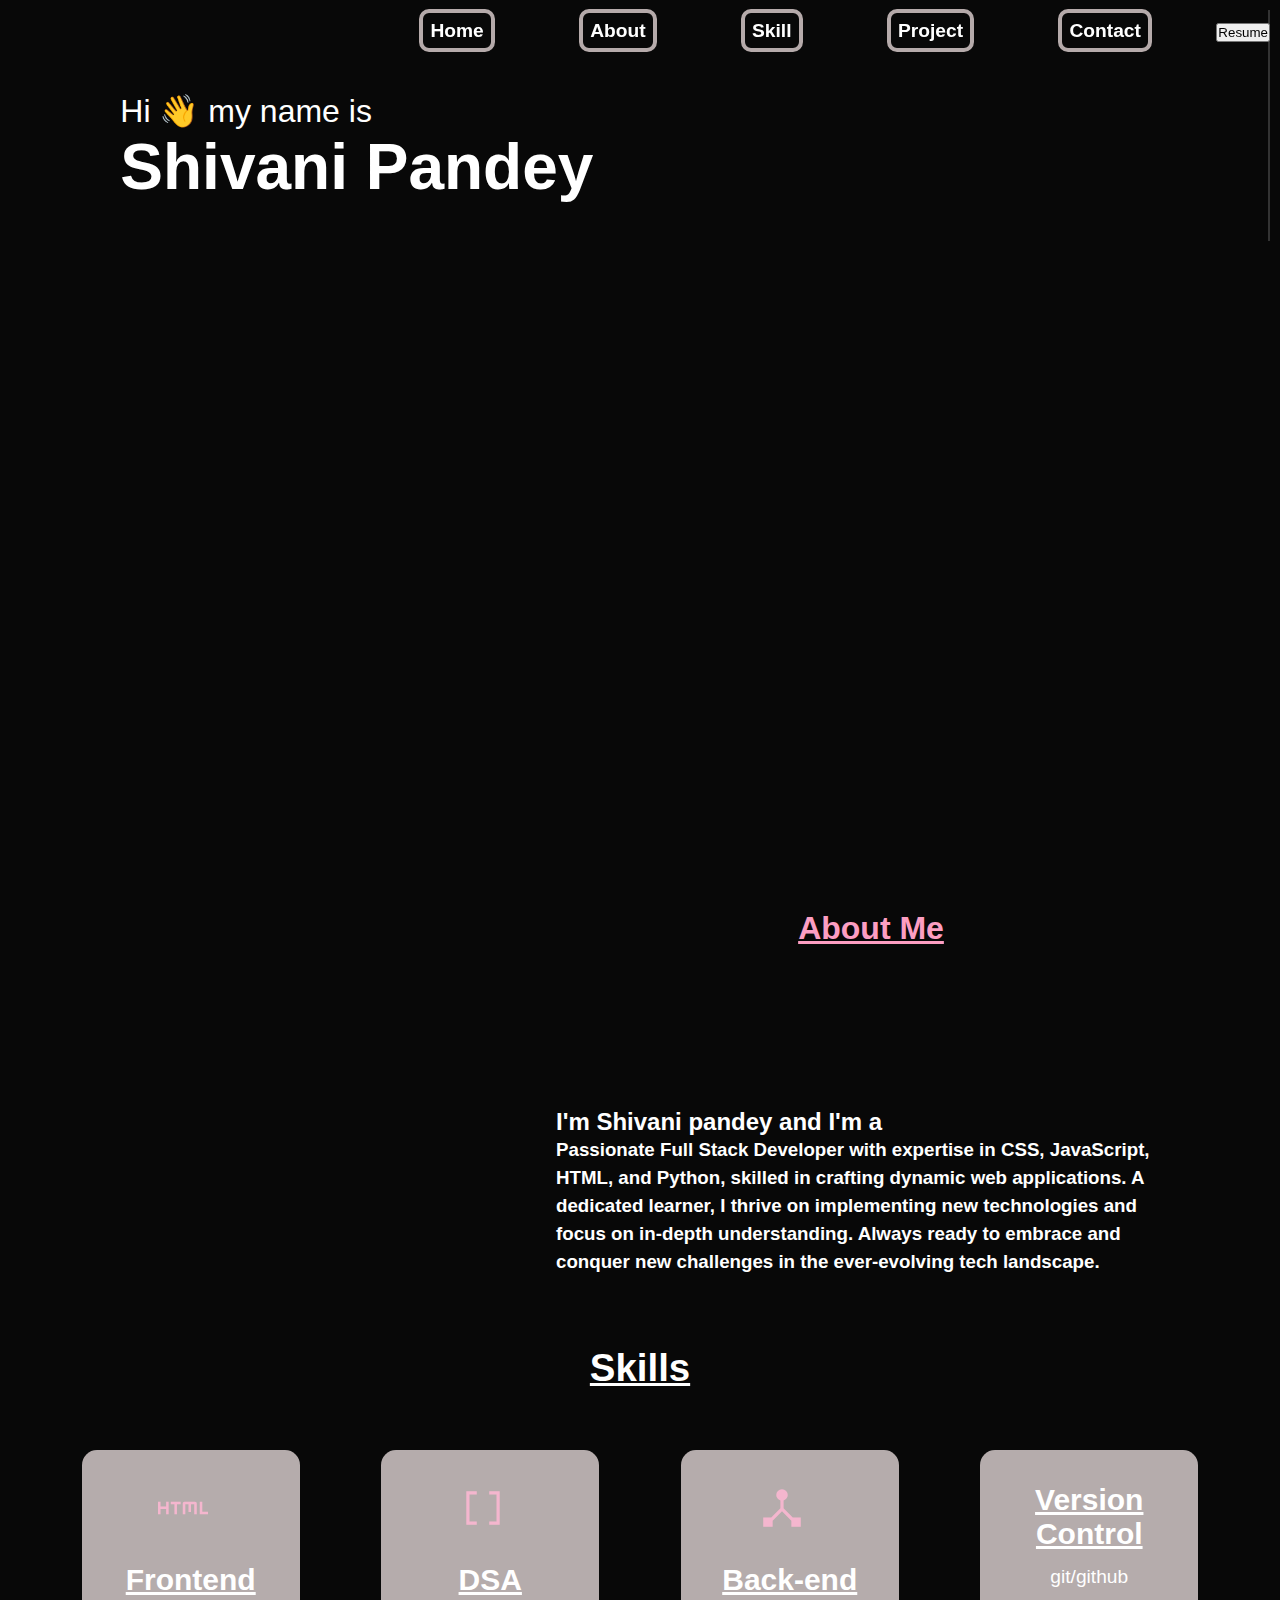
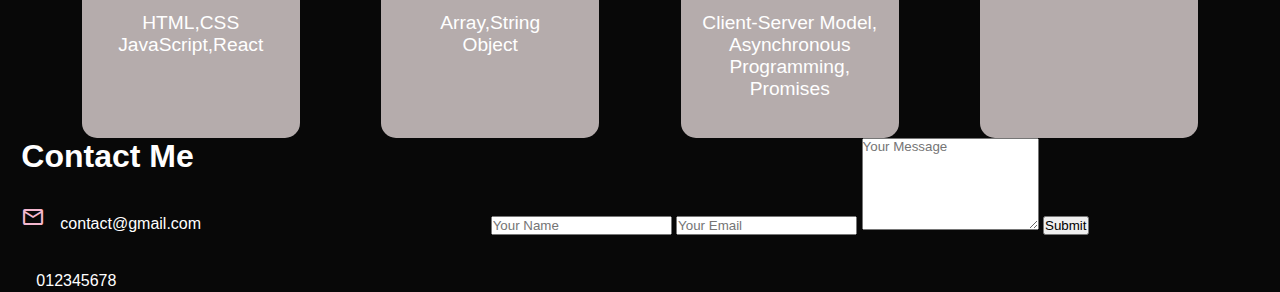
==== index.html @ 631bd86b "Add files via upload" ====
<!DOCTYPE html>
<html lang="en">
<head>
    <meta charset="UTF-8">
    <meta name="viewport" content="width=device-width, initial-scale=1.0">
    <link rel="stylesheet" href="style.css">
    <script src="https://unpkg.com/typed.js@2.1.0/dist/typed.umd.js"></script>
    <script src="https://kit.fontawesome.com/c2403c5c1a.js" crossorigin="anonymous"></script>
    <link rel="stylesheet" href="https://fonts.googleapis.com/css2?family=Material+Symbols+Outlined:opsz,wght,FILL,GRAD@20..48,100..700,0..1,-50..200" />
    <title>protfolio</title>
</head>
<body>
    <div id="header">
        <div class="container">
            <nav>
                <img src="images/logomy.jpeg" alt="" class="logo">
                <ul>
                    <li><a href="">Home</a></li>
                    <li><a href="">About</a></li>
                    <li><a href="">Skill</a></li>
                    <li><a href="">Project</a></li>
                    <li><a href="">Contact</a></li>
                    <li><button>Resume</button></li>
                </ul>
            </nav>
            <div class="typer-container">
                
             
            <div class="header-text">
                <p >Hi 👋 my name is</p>
                <h1 >Shivani Pandey</h1>
                <p id="typer-text" class="typer-text" style="color:#fc9ec2" ></p>
            </div>
            </div>
        </div>
    </div>
    
    <div id="about">
    <div class="container">
        <div class="row">
            <div class="about-col1">
                <img src="images/dp.jpeg" alt="" >
            </div>
            <div class="about-col2">
                <h1>About Me</h1>
                <h2>I'm Shivani pandey and I'm a <span class="text" style="color:#fc9ec2 ;" ;></span></h2>
                <h3><p>Passionate <b>Full Stack Developer </b>with expertise in CSS, JavaScript, HTML, and Python, skilled in crafting dynamic web applications. A dedicated learner, I thrive on implementing new technologies and focus on in-depth understanding. Always ready to embrace and conquer new challenges in the ever-evolving tech landscape. </p></h3>
            </div>
            
        </div>
        
    </div>
</div>
<div id="skills">
    <h1>Skills</h1>
    <div class="row2">
       <div class="skill firstbox">
        <span class="material-symbols-outlined">
            html
            </span>
            <h2>Frontend</h2>
            <p>HTML,CSS<br>
            JavaScript,React</p>
       </div>
       <div class="skill secbox">
        <span class="material-symbols-outlined">
            data_array
            </span>
        <h2>DSA</h2>
        <p>Array,String<br>
           Object</p>
       </div>
       <div class="skill thirdbox">
        <span class="material-symbols-outlined">
            device_hub
            </span>
           <h2>Back-end</h2>
           <p>Client-Server Model,<br>
            Asynchronous <br>Programming,<br>
            Promises</p>
       </div>
       <div class="skill forthbox">
        <i class="fa-brands fa-github"></i>
        <h2>Version Control</h2>
        <p>git/github</p>
       </div>
    </div>
</div>
<div id="contact">
    <div class="cointainer">
        <div class="row">
            <div class="contact-left">
                <h1>Contact Me</h1>
                <p><span class="material-symbols-outlined">
                    mail
                    </span>contact@gmail.com</p>
                <p><i class="fa-solid fa-phone"></i>012345678</p>
                <div class="social-icon">
                    <a href=""><i class="fa-brands fa-github"></i></a>
                    <a href=""><i class="fa-brands fa-linkedin"></i></a>
                   
                   
                    
                </div>
            </div>
            <div class="contact-right">
                <form action="">
                    <input type="text" name="Name" placeholder="Your Name" required>
                    <input type="email" placeholder="Your Email" required>
                    <textarea name="message"  rows="6" placeholder="Your Message"></textarea>
                    <button type="submit">Submit</button>
                </form>
            </div>
        </div>
    </div>
</div>
<script src="sci.js"></script>
    
</body>
</html>
---- style.css ----
*{
    margin: 0;
    padding: 0;
    font-family: "poppins",sans-serif;
    box-sizing: border-box;
}
body{
    background-color: #080808;
    color:white;
   
       
    
}
#header{
    width: 100%;
    height: 100vh;
    background-image: url(images/pink-2569355.jpg);
    background-size: cover;
    background-position: center;
    overflow-x: hidden;
}
.container{
    padding:10px 10px ;
}
nav{
    display: flex;
    align-items: center;
    justify-content: space-between;
    flex-wrap: wrap;
    position: fixed;
    width: 100%;
    
    margin: 0;
  

    
}
.logo{
    width: 30vh;
}
nav ul li{
    display: inline-block;
    list-style: none;
    margin: 10px 20px;

}
nav ul li a {
    color: #ffffff;
    text-decoration: none;
    list-style: none;
    margin: 10px 20px;
    position: relative;
    font-weight: 900;
    font-size: larger;
    border: 4px solid rgb(181, 170, 170);
    border-radius: 10px;
    padding: 7px;
   
}
nav ul li a::after{
    content: '';
    width: 0%;
    height: 3px;
    background: #fc9ec2;
    position: absolute;
    left: 0;
    bottom: -4px;
    transition: 0.6s;
}
nav ul li a:hover::after{
    width: 100%;
}
.header-text{
    margin-left: 4%;
    margin-top: 6.5%;
    font-size: 2.5vw;
}


.header-text h1 span{
    color:#fc9ec2;
}
.about-col1 img{
   width: 100%;
   /* border: 5px solid red; */
   border-radius: 55px;
  
    
}
.row{
    display: flex;
    width: 100%;
    flex-wrap: wrap;
    justify-content: space-evenly;
   
    
}

.about-col2 h1{
   color:#fc9ec2 ;
   text-decoration: underline;
   margin-bottom: 5em;
   text-align: center;
   font-size: xx-large;
}

.about-col2  p{
    line-height: 1.5em;
    
}
.about-col1 {
    flex-basis: 30%;
}
.about-col2 {
    width: 50%;
}
.typer-container {
    overflow: hidden;
    white-space: nowrap;
    font-size: 1.2em;
    border-right: 2px solid #333; /* Simulates the blinking cursor */
  }
  
  .typer-text {
    display: inline-block;
    padding-right: 10px; /* Adjust as needed for spacing */
    animation: typer 2s steps(30, end);
  }
  
  @keyframes typer {
    from, to {
      width: 0;
    }
  }
 .header-text{
    padding: 0px 60px;
 }
 #skills{
    
    text-align: center;
    font-size: larger;
    padding-top: 60px ;
   
   
    
 }
 #skills>h1{
    margin-bottom: 60px;
    text-decoration: underline;
 }

 .row2{
    display: flex;
    flex-wrap: wrap;
    justify-content: space-evenly;
    /* justify-content: center; */
    height: 15em;
    
   
 }
 .skill{
    background-color:rgb(181, 172, 172);
    width: 17vw;
   padding-top: 1.7em;
   border-radius: 15px;
   transition: 0.5s;
   transform: 0.5s;
 }
 .skill span,i{
    margin-bottom: 30px;
    font-size: 50px;
 }
 /* #f4b6ce */
 .skill h2{
    font-size: 30px;
    margin-bottom: 15px;
    text-decoration: underline;
 }
 .skill:hover{
    background-color: #f4b6ce;
    transform: translateY(-17px);
 }
 .contact-left{
    flex-basis: 35%;
 }
 .contact-right{
    flex-basis: 60%;
 }
 .contact-left p{
    margin-top: 30px;
 }
 .contact-left p i,span{
         font-size: 25px;
         margin-right: 15px;
         color: #f4b6ce;
 }
 .social-icons a  {
       text-decoration: none;
       font-size: 30px;
       margin-right: 15px;
       color: rgb(181, 172, 172);
       display: inline-block;
       transition: 0.5s;
 }
 .social-icons a :hover{
    color: #f4b6ce;
    transform: translateX(-5px);
 }
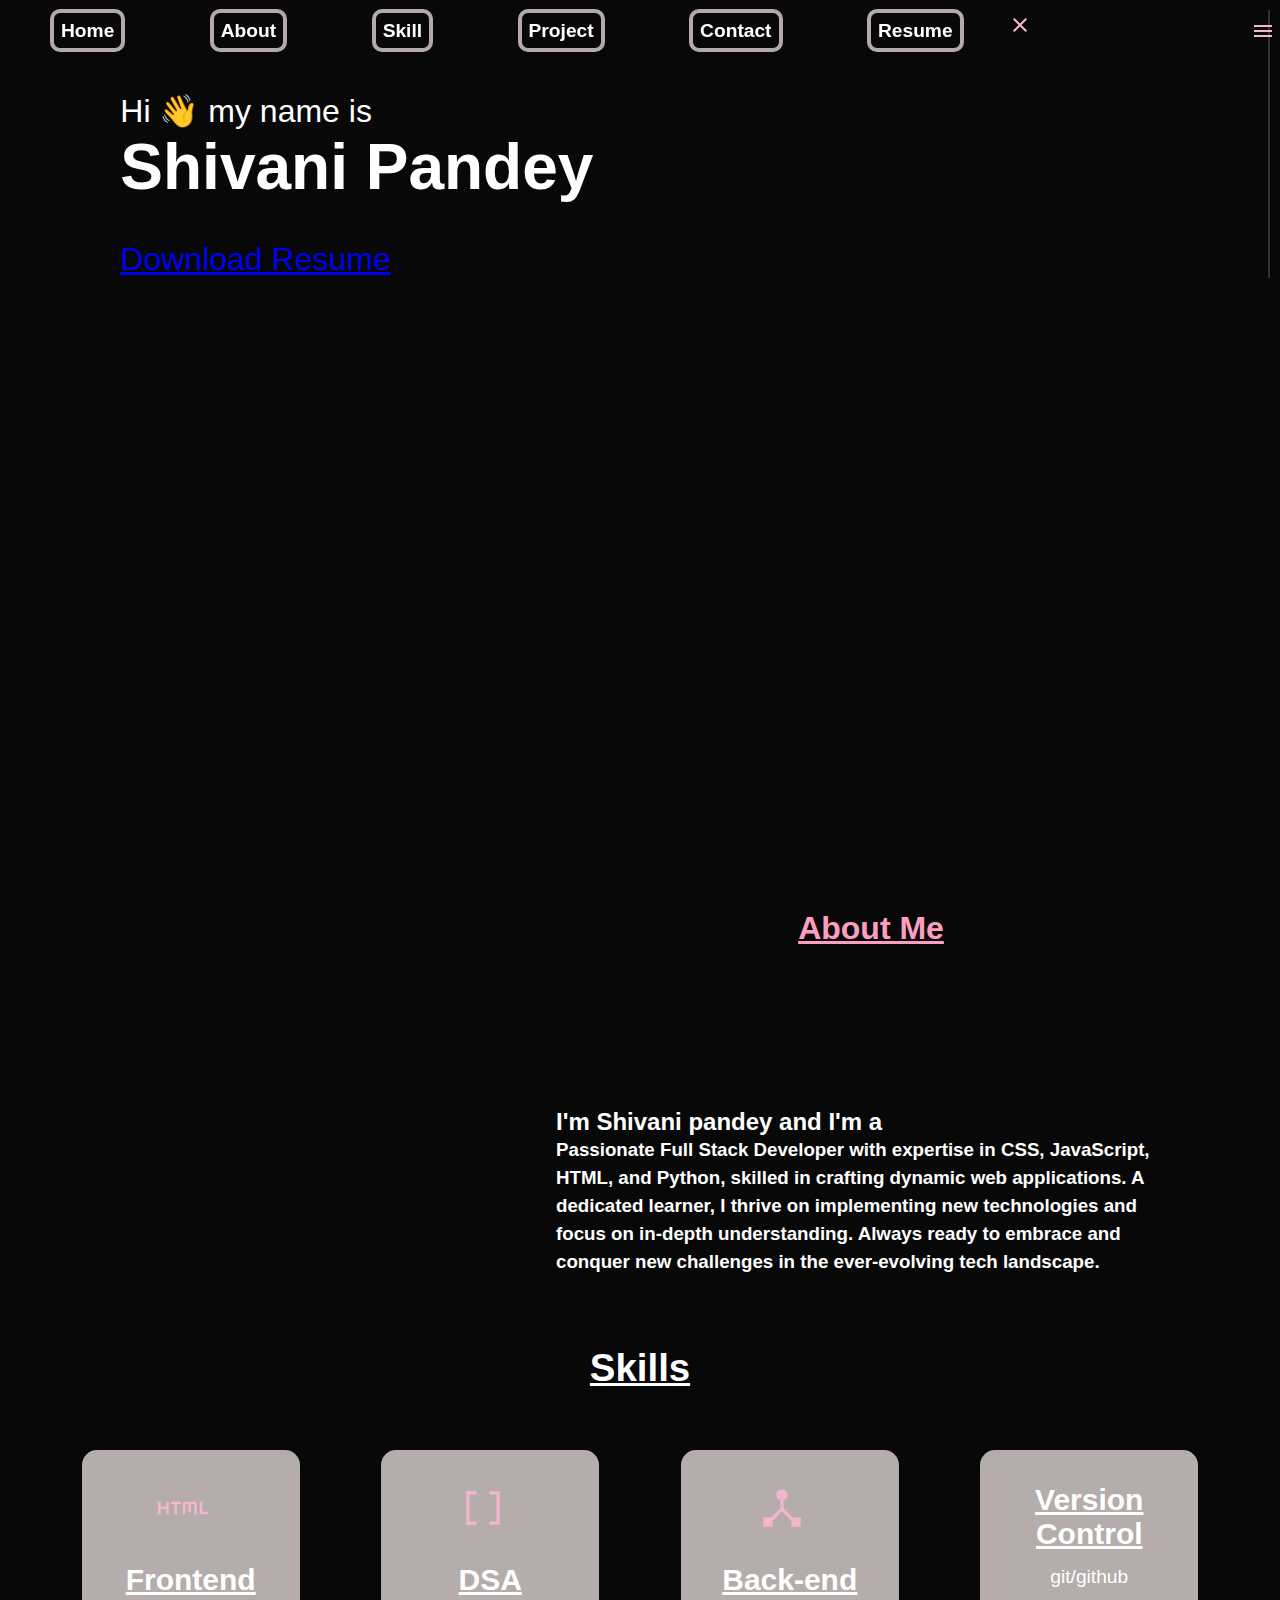
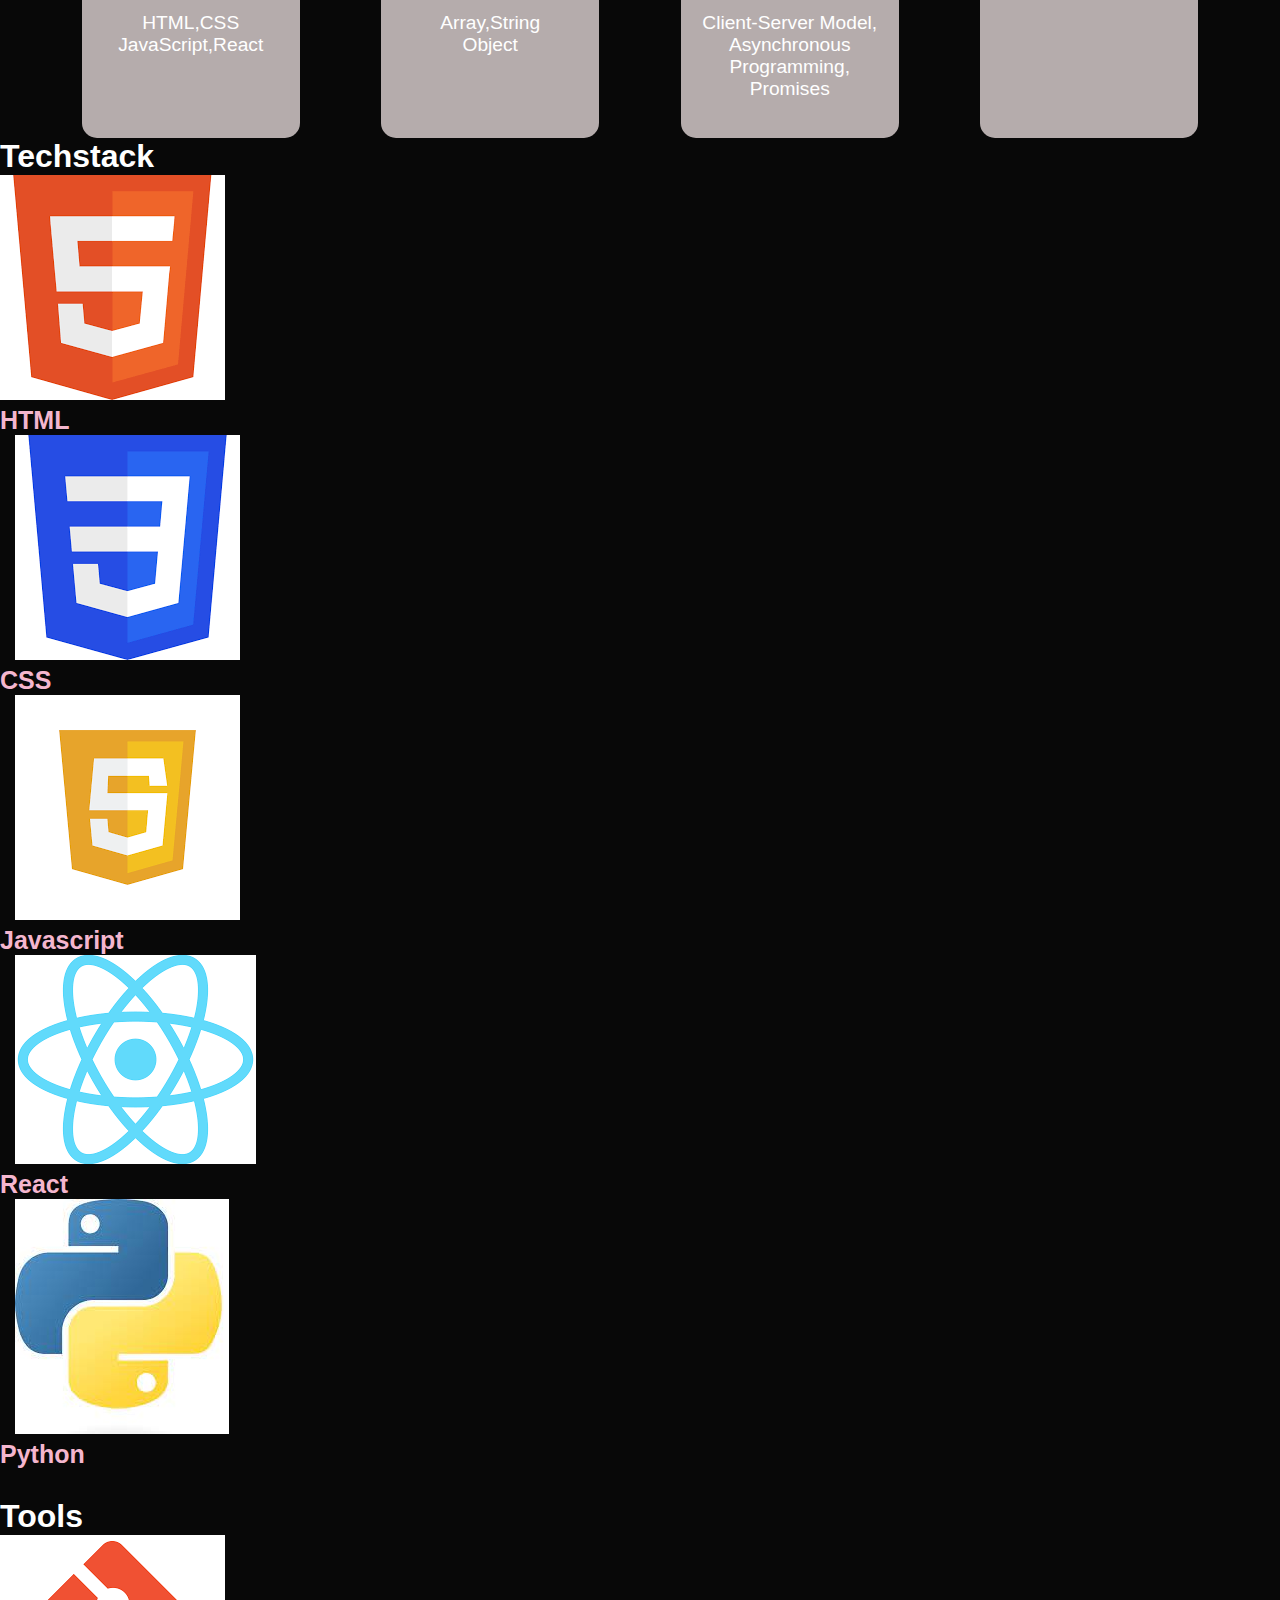
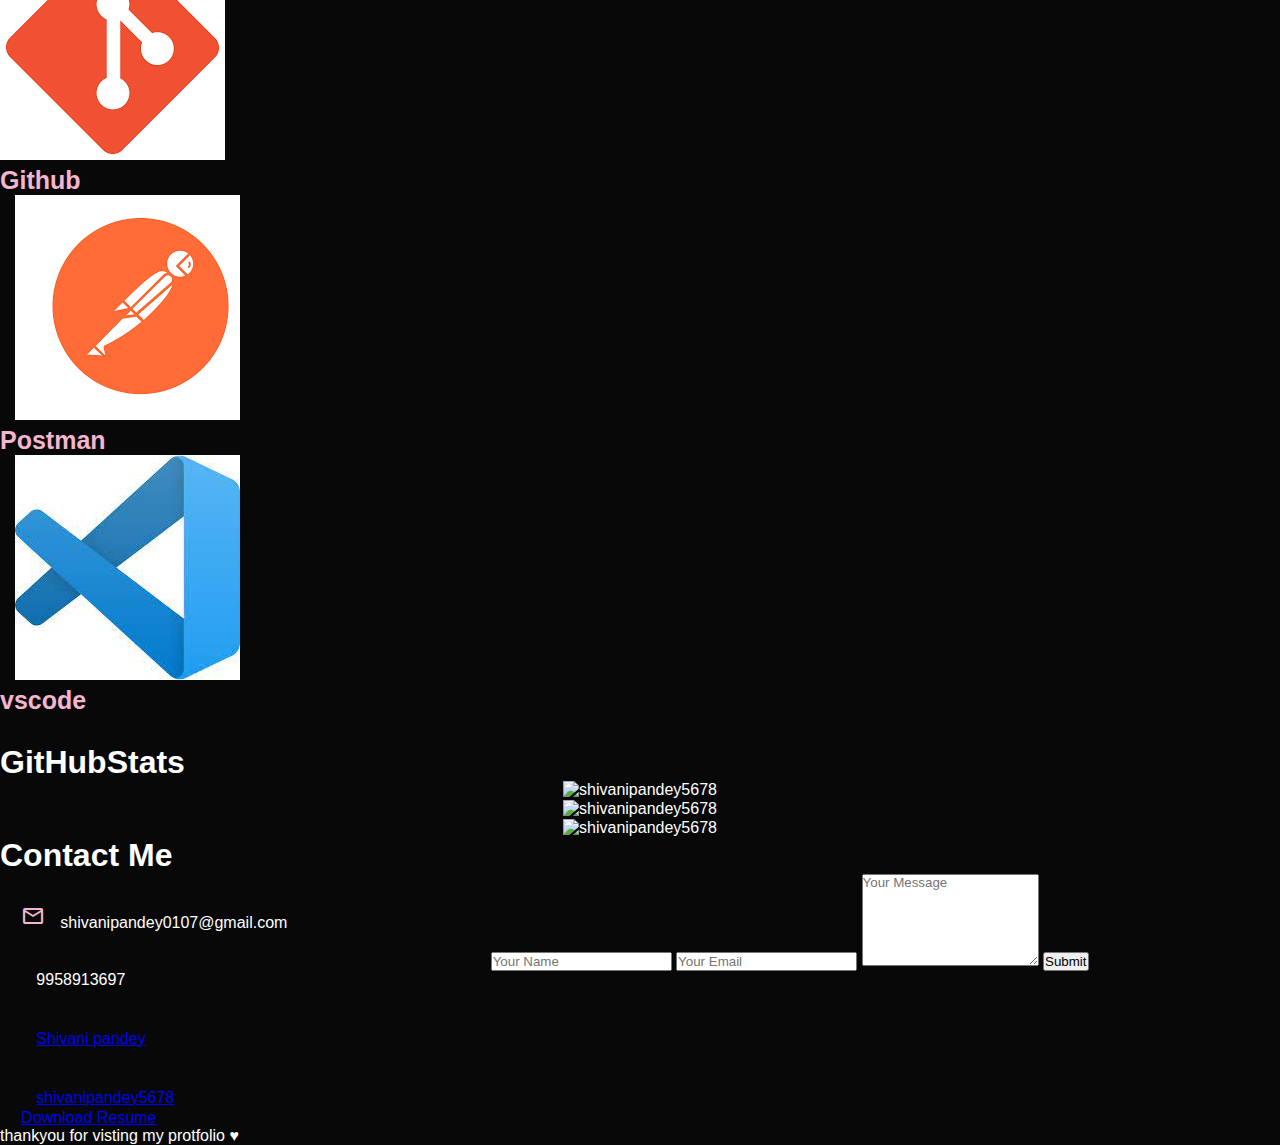
==== commit c8446814: "Update index.html" ====
--- a/index.html
+++ b/index.html
@@ -4,9 +4,10 @@
     <meta charset="UTF-8">
     <meta name="viewport" content="width=device-width, initial-scale=1.0">
     <link rel="stylesheet" href="style.css">
-    <script src="https://unpkg.com/typed.js@2.1.0/dist/typed.umd.js"></script>
+    
+    
+    <link rel="stylesheet" href="https://fonts.googleapis.com/css2?family=Material+Symbols+Outlined:opsz,wght,FILL,GRAD@20..48,100..700,0..1,-50..200" />
     <script src="https://kit.fontawesome.com/c2403c5c1a.js" crossorigin="anonymous"></script>
-    <link rel="stylesheet" href="https://fonts.googleapis.com/css2?family=Material+Symbols+Outlined:opsz,wght,FILL,GRAD@20..48,100..700,0..1,-50..200" />
     <title>protfolio</title>
 </head>
 <body>
@@ -14,14 +15,17 @@
         <div class="container">
             <nav>
                 <img src="images/logomy.jpeg" alt="" class="logo">
-                <ul>
+                <ul id="sidemenu">
                     <li><a href="">Home</a></li>
                     <li><a href="">About</a></li>
                     <li><a href="">Skill</a></li>
                     <li><a href="">Project</a></li>
                     <li><a href="">Contact</a></li>
-                    <li><button>Resume</button></li>
+                    <li><a href="images/my-cv.pdf" download class="btn"> Resume</a></li>
+                    <span class="material-symbols-outlined" onclick="closemenu()">close</span>
                 </ul>
+               
+                <span class="material-symbols-outlined" onclick="openmenu()">menu </span>
             </nav>
             <div class="typer-container">
                 
@@ -29,13 +33,14 @@
             <div class="header-text">
                 <p >Hi 👋 my name is</p>
                 <h1 >Shivani Pandey</h1>
-                <p id="typer-text" class="typer-text" style="color:#fc9ec2" ></p>
+                <p  ><span class="text-header"  ;></span></p>
+                <a href="images/my-cv.pdf" download class="btn">Download Resume</a>
             </div>
             </div>
         </div>
     </div>
     
-    <div id="about">
+    <section id="about">
     <div class="container">
         <div class="row">
             <div class="about-col1">
@@ -43,78 +48,142 @@
             </div>
             <div class="about-col2">
                 <h1>About Me</h1>
-                <h2>I'm Shivani pandey and I'm a <span class="text" style="color:#fc9ec2 ;" ;></span></h2>
+                <h2>I'm Shivani pandey and I'm a <span class="text" style="color:#fc9ec2 " ;></span></h2>
                 <h3><p>Passionate <b>Full Stack Developer </b>with expertise in CSS, JavaScript, HTML, and Python, skilled in crafting dynamic web applications. A dedicated learner, I thrive on implementing new technologies and focus on in-depth understanding. Always ready to embrace and conquer new challenges in the ever-evolving tech landscape. </p></h3>
             </div>
             
         </div>
         
     </div>
-</div>
-<div id="skills">
-    <h1>Skills</h1>
+</section>
+
+<section id="skills">
+    <h1 id="skillheading" style="text-align: center;">Skills</h1>
     <div class="row2">
        <div class="skill firstbox">
-        <span class="material-symbols-outlined">
-            html
-            </span>
+            <span class="material-symbols-outlined">html</span>
             <h2>Frontend</h2>
             <p>HTML,CSS<br>
             JavaScript,React</p>
        </div>
        <div class="skill secbox">
-        <span class="material-symbols-outlined">
-            data_array
-            </span>
-        <h2>DSA</h2>
-        <p>Array,String<br>
-           Object</p>
+            <span class="material-symbols-outlined">data_array</span>
+            <h2>DSA</h2>
+            <p>Array,String<br>Object</p>
        </div>
        <div class="skill thirdbox">
-        <span class="material-symbols-outlined">
-            device_hub
-            </span>
+           <span class="material-symbols-outlined">device_hub</span>
            <h2>Back-end</h2>
-           <p>Client-Server Model,<br>
-            Asynchronous <br>Programming,<br>
-            Promises</p>
+           <p>Client-Server Model,<br>Asynchronous <br>Programming,<br> Promises</p>
        </div>
        <div class="skill forthbox">
         <i class="fa-brands fa-github"></i>
-        <h2>Version Control</h2>
-        <p>git/github</p>
+            <h2>Version Control</h2>
+            <p>git/github</p>
        </div>
     </div>
-</div>
-<div id="contact">
+</section>
+<section class="Techstack">
+    <h1>Techstack</h1>
+    <div id="techstack">
+        
+             <span><img src="[data-uri]" alt="HTML">
+            <h4>HTML</h4></span>
+           <span><img src="[data-uri]" alt="CSS">
+                <h4>CSS</h4></span>
+            <span><img src="[data-uri]" alt="JS">
+                <h4>Javascript</h4></span>
+              <span><img src="[data-uri]" alt="REACT">
+                <h4>React</h4></span>
+            <span>
+                <img src="[data-uri]" alt="python">
+                <h4>Python</h4>
+            </span>
+    
+    </div>
+    <h1>Tools</h1>
+    <div id="tool">
+       <span><img src="[data-uri]" alt="github">
+        <h4>Github</h4></span>
+       <span><img src="[data-uri]" alt="postman">
+        <h4>Postman</h4></span>
+    <span><img src="[data-uri]" alt="">
+        <h4>vscode</h4>
+    </div>
+   
+</section>
+<!-- GitHub Stats and Language Card Sections -->
+<section class=" GitHubStats">
+    <h1>GitHubStats</h1>
+<p align="center">
+    <img class="first git" src="https://github-readme-stats.vercel.app/api/top-langs?username=shivanipandey5678&show_icons=true&locale=en&layout=compact" alt="shivanipandey5678" />
+  </p>
+  
+  <p align="center">
+    <img class="second git" align="center" src="https://github-readme-stats.vercel.app/api?username=shivanipandey5678&show_icons=true&locale=en" alt="shivanipandey5678" />
+  </p>
+  
+  <p align="center">
+    <img class="third git" align="center" src="https://github-readme-streak-stats.herokuapp.com/?user=shivanipandey5678&" alt="shivanipandey5678" />
+  </p>
+</section>
+<section id="contact">
+    <h1>Contact Me</h1>
     <div class="cointainer">
         <div class="row">
             <div class="contact-left">
-                <h1>Contact Me</h1>
-                <p><span class="material-symbols-outlined">
-                    mail
-                    </span>contact@gmail.com</p>
-                <p><i class="fa-solid fa-phone"></i>012345678</p>
-                <div class="social-icon">
-                    <a href=""><i class="fa-brands fa-github"></i></a>
-                    <a href=""><i class="fa-brands fa-linkedin"></i></a>
-                   
-                   
-                    
+                
+                <p><span class="material-symbols-outlined">mail</span>shivanipandey0107@gmail.com</p>
+                <p><i class="fa-solid fa-phone"></i>9958913697</p>
+                <p><i class="fa-brands fa-linkedin"></i><a href="https://www.linkedin.com/in/shivani-pandey-029600288/"> Shivani pandey </a></p>
+                <p><i class="fa-brands fa-github"></i><a href="https://github.com/shivanipandey5678">shivanipandey5678</a></p>
+                <a href="images/my-cv.pdf" download class="btn">Download Resume</a>
                 </div>
-            </div>
+           
             <div class="contact-right">
-                <form action="">
+                <form action="" name="submit-to-google-sheet">
                     <input type="text" name="Name" placeholder="Your Name" required>
-                    <input type="email" placeholder="Your Email" required>
+                    <input type="email" name="Email" placeholder="Your Email" required>
                     <textarea name="message"  rows="6" placeholder="Your Message"></textarea>
-                    <button type="submit">Submit</button>
+                    <button type="submit" class="btn">Submit</button>
                 </form>
             </div>
         </div>
     </div>
-</div>
+</section>
+
+<footer>
+    thankyou for visting my protfolio &hearts;
+</footer>
+ 
+
+<script src="https://unpkg.com/typed.js@2.1.0/dist/typed.umd.js"></script>   
+<script>
+    var typed=new Typed(".text",{
+        strings:["frontend developer","problem solver","web developer"],
+        typeSpeed:150,
+        backSpeed:150,
+        loop:true
+    })
+    var typed=new Typed(".text-header",{
+        strings:["frontend developer","problem solver","web developer"],
+        typeSpeed:100,
+        backSpeed:100,
+        loop:true
+    })
+</script>
 <script src="sci.js"></script>
-    
+<script>
+    const scriptURL = 'https://script.google.com/macros/s/AKfycbz0zhc5KyIIVzB_rwkY47IsMFlHUeyTYa9sU5HQ-7OP5a_XWCOPmTMqjRShP4AvB72J/exec'
+    const form = document.forms['submit-to-google-sheet']
+  
+    form.addEventListener('submit', e => {
+      e.preventDefault()
+      fetch(scriptURL, { method: 'POST', body: new FormData(form)})
+        .then(response => console.log('Success!', response))
+        .catch(error => console.error('Error!', error.message))
+    })
+  </script>
+  
 </body>
-</html>+</html>
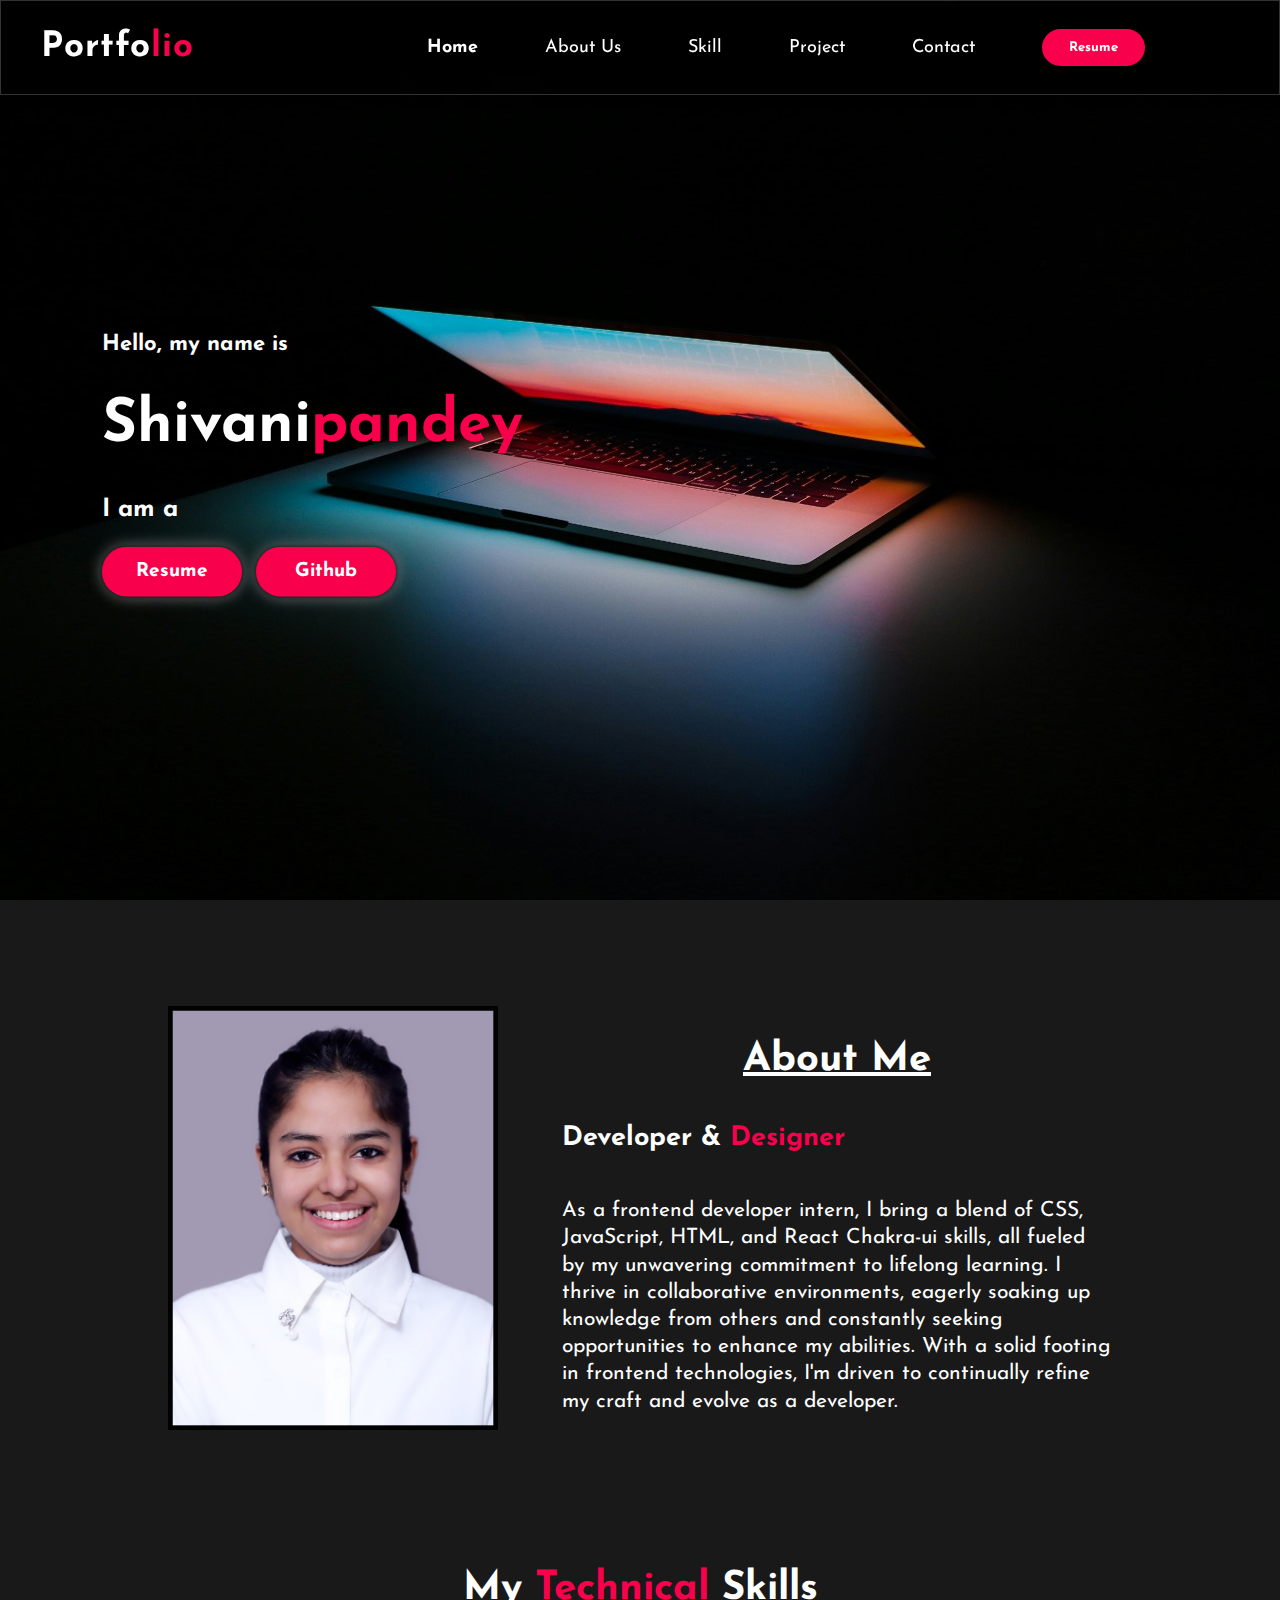
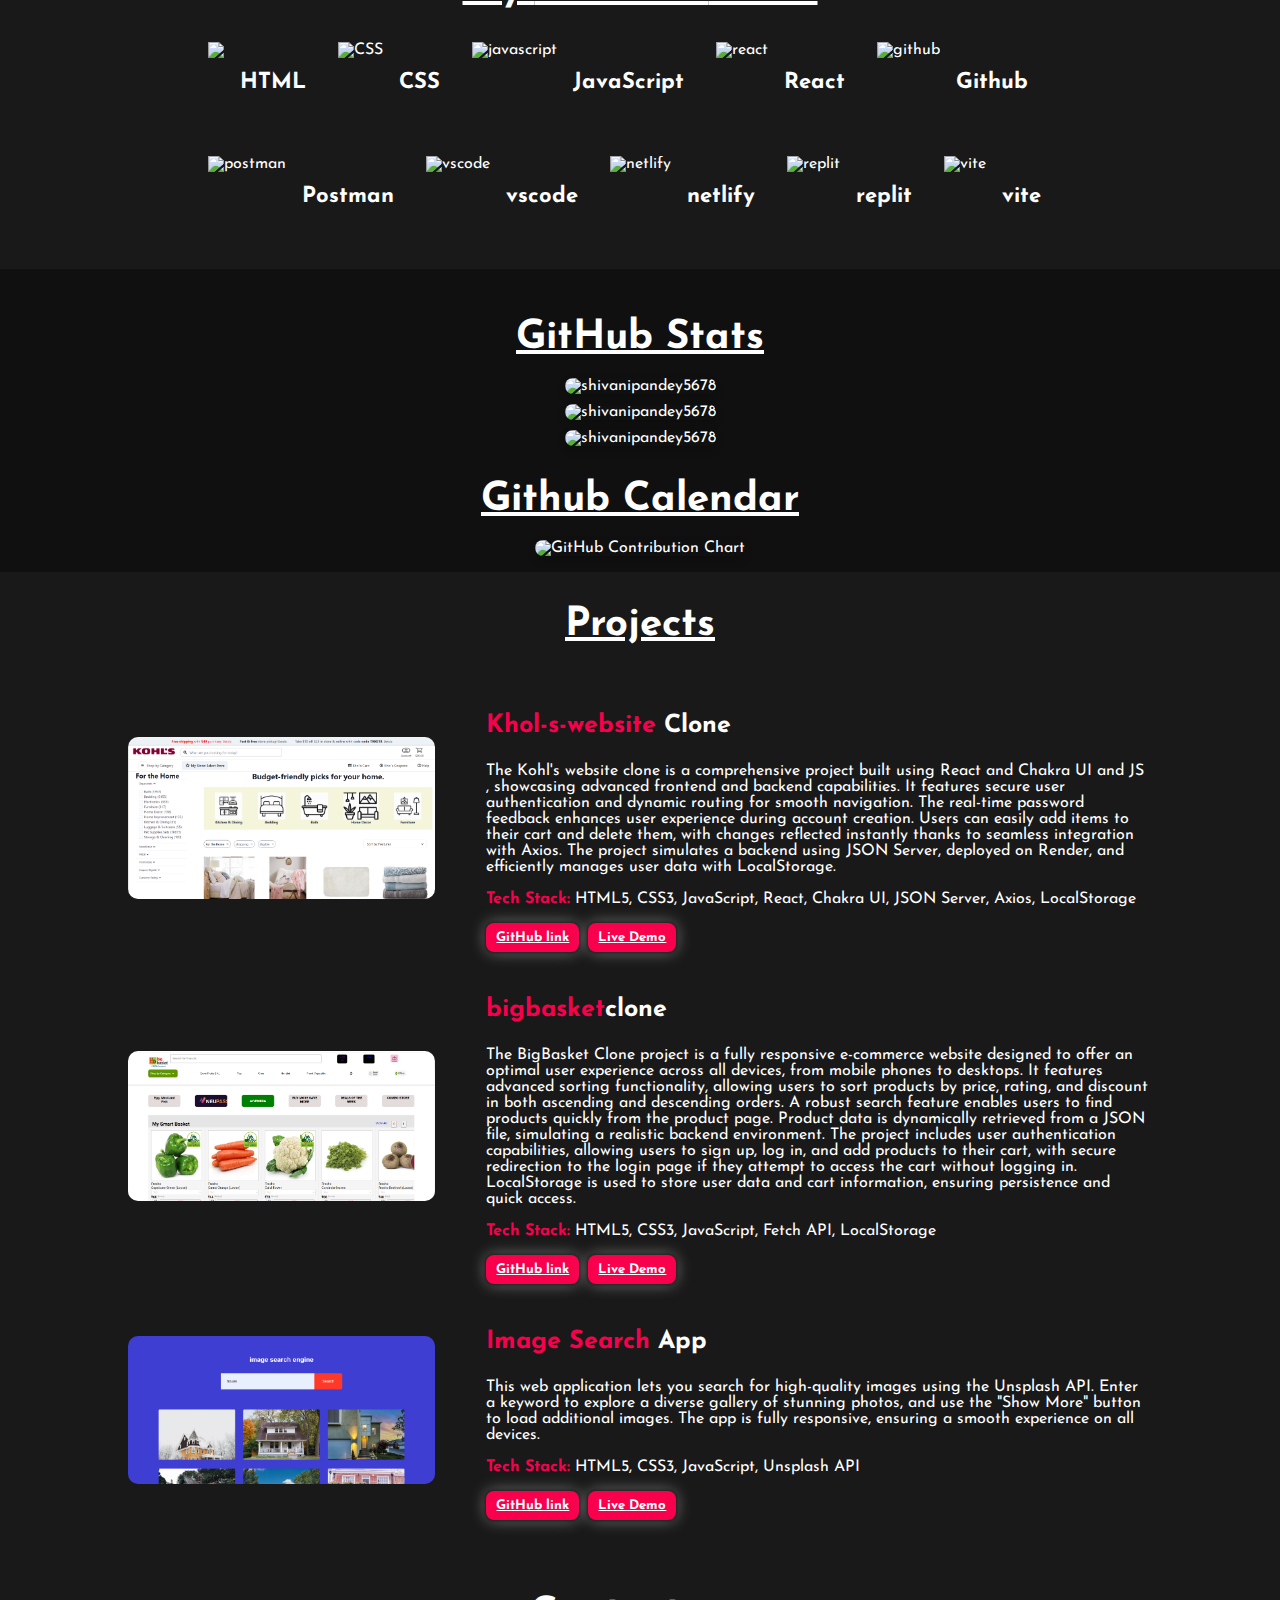
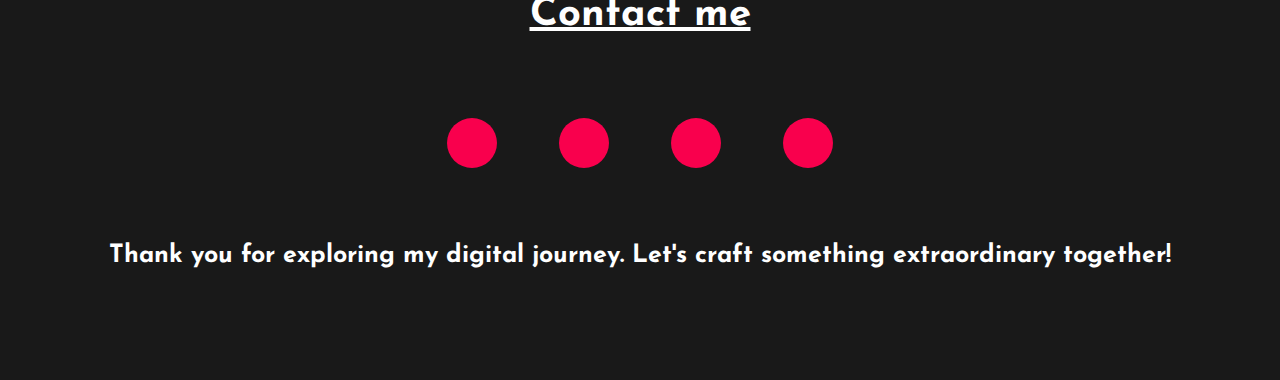
==== commit babf0f67: "deleting contact.html" ====
--- a/index.html
+++ b/index.html
@@ -1,189 +1,265 @@
-<!DOCTYPE html>
-<html lang="en">
-<head>
-    <meta charset="UTF-8">
-    <meta name="viewport" content="width=device-width, initial-scale=1.0">
-    <link rel="stylesheet" href="style.css">
-    
-    
-    <link rel="stylesheet" href="https://fonts.googleapis.com/css2?family=Material+Symbols+Outlined:opsz,wght,FILL,GRAD@20..48,100..700,0..1,-50..200" />
-    <script src="https://kit.fontawesome.com/c2403c5c1a.js" crossorigin="anonymous"></script>
-    <title>protfolio</title>
-</head>
-<body>
-    <div id="header">
-        <div class="container">
-            <nav>
-                <img src="images/logomy.jpeg" alt="" class="logo">
-                <ul id="sidemenu">
-                    <li><a href="">Home</a></li>
-                    <li><a href="">About</a></li>
-                    <li><a href="">Skill</a></li>
-                    <li><a href="">Project</a></li>
-                    <li><a href="">Contact</a></li>
-                    <li><a href="images/my-cv.pdf" download class="btn"> Resume</a></li>
-                    <span class="material-symbols-outlined" onclick="closemenu()">close</span>
-                </ul>
-               
-                <span class="material-symbols-outlined" onclick="openmenu()">menu </span>
-            </nav>
-            <div class="typer-container">
-                
-             
-            <div class="header-text">
-                <p >Hi 👋 my name is</p>
-                <h1 >Shivani Pandey</h1>
-                <p  ><span class="text-header"  ;></span></p>
-                <a href="images/my-cv.pdf" download class="btn">Download Resume</a>
-            </div>
-            </div>
-        </div>
-    </div>
-    
-    <section id="about">
-    <div class="container">
-        <div class="row">
-            <div class="about-col1">
-                <img src="images/dp.jpeg" alt="" >
-            </div>
-            <div class="about-col2">
-                <h1>About Me</h1>
-                <h2>I'm Shivani pandey and I'm a <span class="text" style="color:#fc9ec2 " ;></span></h2>
-                <h3><p>Passionate <b>Full Stack Developer </b>with expertise in CSS, JavaScript, HTML, and Python, skilled in crafting dynamic web applications. A dedicated learner, I thrive on implementing new technologies and focus on in-depth understanding. Always ready to embrace and conquer new challenges in the ever-evolving tech landscape. </p></h3>
-            </div>
-            
-        </div>
-        
-    </div>
-</section>
-
-<section id="skills">
-    <h1 id="skillheading" style="text-align: center;">Skills</h1>
-    <div class="row2">
-       <div class="skill firstbox">
-            <span class="material-symbols-outlined">html</span>
-            <h2>Frontend</h2>
-            <p>HTML,CSS<br>
-            JavaScript,React</p>
-       </div>
-       <div class="skill secbox">
-            <span class="material-symbols-outlined">data_array</span>
-            <h2>DSA</h2>
-            <p>Array,String<br>Object</p>
-       </div>
-       <div class="skill thirdbox">
-           <span class="material-symbols-outlined">device_hub</span>
-           <h2>Back-end</h2>
-           <p>Client-Server Model,<br>Asynchronous <br>Programming,<br> Promises</p>
-       </div>
-       <div class="skill forthbox">
-        <i class="fa-brands fa-github"></i>
-            <h2>Version Control</h2>
-            <p>git/github</p>
-       </div>
-    </div>
-</section>
-<section class="Techstack">
-    <h1>Techstack</h1>
-    <div id="techstack">
-        
-             <span><img src="[data-uri]" alt="HTML">
-            <h4>HTML</h4></span>
-           <span><img src="[data-uri]" alt="CSS">
-                <h4>CSS</h4></span>
-            <span><img src="[data-uri]" alt="JS">
-                <h4>Javascript</h4></span>
-              <span><img src="[data-uri]" alt="REACT">
-                <h4>React</h4></span>
-            <span>
-                <img src="[data-uri]" alt="python">
-                <h4>Python</h4>
-            </span>
-    
-    </div>
-    <h1>Tools</h1>
-    <div id="tool">
-       <span><img src="[data-uri]" alt="github">
-        <h4>Github</h4></span>
-       <span><img src="[data-uri]" alt="postman">
-        <h4>Postman</h4></span>
-    <span><img src="[data-uri]" alt="">
-        <h4>vscode</h4>
-    </div>
-   
-</section>
-<!-- GitHub Stats and Language Card Sections -->
-<section class=" GitHubStats">
-    <h1>GitHubStats</h1>
-<p align="center">
-    <img class="first git" src="https://github-readme-stats.vercel.app/api/top-langs?username=shivanipandey5678&show_icons=true&locale=en&layout=compact" alt="shivanipandey5678" />
-  </p>
-  
-  <p align="center">
-    <img class="second git" align="center" src="https://github-readme-stats.vercel.app/api?username=shivanipandey5678&show_icons=true&locale=en" alt="shivanipandey5678" />
-  </p>
-  
-  <p align="center">
-    <img class="third git" align="center" src="https://github-readme-streak-stats.herokuapp.com/?user=shivanipandey5678&" alt="shivanipandey5678" />
-  </p>
-</section>
-<section id="contact">
-    <h1>Contact Me</h1>
-    <div class="cointainer">
-        <div class="row">
-            <div class="contact-left">
-                
-                <p><span class="material-symbols-outlined">mail</span>shivanipandey0107@gmail.com</p>
-                <p><i class="fa-solid fa-phone"></i>9958913697</p>
-                <p><i class="fa-brands fa-linkedin"></i><a href="https://www.linkedin.com/in/shivani-pandey-029600288/"> Shivani pandey </a></p>
-                <p><i class="fa-brands fa-github"></i><a href="https://github.com/shivanipandey5678">shivanipandey5678</a></p>
-                <a href="images/my-cv.pdf" download class="btn">Download Resume</a>
-                </div>
-           
-            <div class="contact-right">
-                <form action="" name="submit-to-google-sheet">
-                    <input type="text" name="Name" placeholder="Your Name" required>
-                    <input type="email" name="Email" placeholder="Your Email" required>
-                    <textarea name="message"  rows="6" placeholder="Your Message"></textarea>
-                    <button type="submit" class="btn">Submit</button>
-                </form>
-            </div>
-        </div>
-    </div>
-</section>
-
-<footer>
-    thankyou for visting my protfolio &hearts;
-</footer>
- 
-
-<script src="https://unpkg.com/typed.js@2.1.0/dist/typed.umd.js"></script>   
-<script>
-    var typed=new Typed(".text",{
-        strings:["frontend developer","problem solver","web developer"],
-        typeSpeed:150,
-        backSpeed:150,
-        loop:true
-    })
-    var typed=new Typed(".text-header",{
-        strings:["frontend developer","problem solver","web developer"],
-        typeSpeed:100,
-        backSpeed:100,
-        loop:true
-    })
-</script>
-<script src="sci.js"></script>
-<script>
-    const scriptURL = 'https://script.google.com/macros/s/AKfycbz0zhc5KyIIVzB_rwkY47IsMFlHUeyTYa9sU5HQ-7OP5a_XWCOPmTMqjRShP4AvB72J/exec'
-    const form = document.forms['submit-to-google-sheet']
-  
-    form.addEventListener('submit', e => {
-      e.preventDefault()
-      fetch(scriptURL, { method: 'POST', body: new FormData(form)})
-        .then(response => console.log('Success!', response))
-        .catch(error => console.error('Error!', error.message))
-    })
-  </script>
-  
-</body>
-</html>
+<!DOCTYPE html>
+<html lang="en">
+<head>
+    <meta charset="UTF-8">
+    <meta name="viewport" content="width=device-width, initial-scale=1.0">
+    <link rel="stylesheet" href="https://cdnjs.cloudflare.com/ajax/libs/font-awesome/6.5.1/css/all.min.css" integrity="sha512-DTOQO9RWCH3ppGqcWaEA1BIZOC6xxalwEsw9c2QQeAIftl+Vegovlnee1c9QX4TctnWMn13TZye+giMm8e2LwA==" crossorigin="anonymous" referrerpolicy="no-referrer" />
+    <link rel="stylesheet" href="./index.css">
+    <link rel="preconnect" href="https://fonts.googleapis.com">
+    <link rel="preconnect" href="https://fonts.gstatic.com" crossorigin>
+    <link href="https://fonts.googleapis.com/css2?family=Josefin+Sans:ital,wght@0,100..700;1,100..700&family=Pacifico&family=Roboto:ital,wght@0,100;0,300;0,400;0,500;0,700;0,900;1,100;1,300;1,400;1,500;1,700;1,900&display=swap" rel="stylesheet">
+    <link rel="stylesheet" href="https://fonts.googleapis.com/css2?family=Material+Symbols+Outlined:opsz,wght,FILL,GRAD@20..48,100..700,0..1,-50..200" />
+    <script src="https://kit.fontawesome.com/c2403c5c1a.js" crossorigin="anonymous"></script>
+    <link rel="preconnect" href="https://fonts.googleapis.com">
+    <link rel="preconnect" href="https://fonts.gstatic.com" crossorigin>
+    <link href="https://fonts.googleapis.com/css2?family=Dosis:wght@500;800&display=swap" rel="stylesheet">
+    <title>Shivani Pandey || Portfolio</title>
+    <link rel="icon" type="image/x-icon" href="./Assets/favicon.ico">
+    <style>
+        html {
+            scroll-behavior: smooth;
+        }
+        .active {
+            font-weight: bold;
+        }
+        .sidebar {
+            display: none;
+        }
+        /* Add your existing CSS rules here */
+    </style>
+</head>
+<body>
+    <!-- hero section start -->
+    <div class="hero">
+        <nav>
+            <h2 class="logo">Portfo<span>lio</span></h2>
+            <ul>
+                <li class="hideOnMobile active"><a href="#HOME">Home</a></li>
+                <li class="hideOnMobile"><a href="#ABOUT">About Us</a></li>
+                <li class="hideOnMobile"><a href="#SKILL">Skill</a></li>
+                <li class="hideOnMobile"><a href="#PROJECT">Project</a></li>
+                
+                <li class="hideOnMobile"><a href="#CONTACT">Contact</a></li>
+                <li class="hideOnMobile">
+                    <button style="background-color: #f9004d;" onclick="downloadFile()">Resume</button>
+                </li>
+                
+                <li onclick="showSliderbar()"><a href="#"><img src="./Assets/menu (1).png" alt="Image Description" style="width: 45px;" id="showSlider"></a></li>
+            </ul>
+            <ul class="sidebar">
+                <li onclick="hideSlider()"> <a href="#"><img src="./Assets/close.png" alt="" id="hide"></a></li>
+                <li><a href="#HOME">Home</a></li>
+                <li><a href="#ABOUT">About Us</a></li>
+                <li><a href="#SKILL">Skill</a></li>
+                <li><a href="#PROJECT">Project</a></li>
+                
+                <li><a href="#CONTACT">Contact</a></li>
+                <li>
+                    <button style="background-color: #f9004d;" onclick="downloadFile()"><a href="#">Resume</a></button>
+                </li>
+            </ul>
+        </nav>
+        <section id="HOME">
+            <div class="content">
+                <h4>Hello, my name is</h4>
+                <h1>Shivani<span>pandey</span> </h1>
+                <h3>I am a <span id="dynamic-text"></span> </h3>
+                <button class="resume_btn">Resume</button>
+                <button class="resume_btn" onclick="downloadFile()"><a href="https://github.com/shivanipandey5678" target="_blank">Github</a></button>
+            </div>
+        </section>
+    </div>
+
+    <!-- about section started -->
+    <section class="about" id="ABOUT">
+        <div class="main">
+            <div class="photo-container">
+                <h2 class="responsive section_subtitle">About Me</h2>
+                <img src="./Assets/dp (1).jpeg" alt="shivani-photo" id="my_photo">
+            </div>
+            <div class="about_text">
+                <h3 class="not_responsive section_subtitle">About Me</h3>
+                <h5>Developer &<span> Designer</span></h5>
+                <p>As a frontend developer intern, I bring a blend of CSS, JavaScript, HTML, and React Chakra-ui skills, all fueled by my unwavering commitment to lifelong learning. I thrive in collaborative environments, eagerly soaking up knowledge from others and constantly seeking opportunities to enhance my abilities. With a solid footing in frontend technologies, I'm driven to continually refine my craft and evolve as a developer.</p>
+            </div>
+        </div>
+    </section>
+
+    <section class="Techstack" id="SKILL">
+        <h2 class="section_subtitle">My <span>Technical</span> Skills</h2>
+        <div id="techstack">
+            <span><img src="https://skillicons.dev/icons?i=html" class="skillicon"><h4>HTML</h4></span>
+            <span><img src="https://skillicons.dev/icons?i=css" alt="CSS" class="skillicon"><h4>CSS</h4></span>
+            <span><img src="https://skillicons.dev/icons?i=javascript" alt="javascript" class="skillicon"><h4>JavaScript</h4></span>
+            <span><img src="https://skillicons.dev/icons?i=react" alt="react" class="skillicon"><h4>React</h4></span>
+            <span><img src="https://skillicons.dev/icons?i=github" alt="github" class="skillicon"><h4>Github</h4></span>
+            <span><img src="https://skillicons.dev/icons?i=postman" alt="postman" class="skillicon"><h4>Postman</h4></span>
+            <span><img src="https://skillicons.dev/icons?i=vscode" alt="vscode" class="skillicon"><h4>vscode</h4></span>
+            <span><img src="https://skillicons.dev/icons?i=netlify" alt="netlify" class="skillicon"/><h4>netlify</h4></span>
+            <span><img src="https://skillicons.dev/icons?i=replit" alt="replit" class="skillicon"/><h4>replit</h4></span>
+            <span><img src="https://skillicons.dev/icons?i=vite" alt="vite" class="skillicon"/><h4>vite</h4></span>
+        </div>
+    </section>
+
+    
+
+    <!-- GitHub Stats and Language Card Sections -->
+    <section class="GitHubStats" id="GITSTATS">
+        <h2 class="section_subtitle">GitHub Stats</h2>
+        <p><img class="first git" src="https://github-readme-stats.vercel.app/api/top-langs?username=shivanipandey5678&show_icons=true&locale=en&layout=compact&bg_color=30,e96443,904e95&title_color=fff&text_color=fff" alt="shivanipandey5678" /></p>
+        <p><img class="second git" src="https://github-readme-stats.vercel.app/api?username=shivanipandey5678&show_icons=true&locale=en&bg_color=30,e96443,904e95&title_color=fff&text_color=fff" alt="shivanipandey5678" /></p>
+        <p ><img class="third git" src="https://github-readme-streak-stats.herokuapp.com/?user=shivanipandey5678&background=30,e96443,904e95&stroke=ffffff&ring=ffffff&fire=ffb86c&currStreakNum=ffffff&sideNums=ffffff&currStreakLabel=ffffff&sideLabels=ffffff&dates=ffffff" alt="shivanipandey5678" /></p>
+        <H2  class="section_subtitle">Github Calendar</h2>
+            <div class="react-activity-calendar" style="text-align:center;">
+                <img style="width: 75%;" src="https://ghchart.rshah.org/shivanipandey5678" alt="GitHub Contribution Chart">
+            </div>
+    </section>
+
+    <section id="PROJECT">
+        <h2 class="section_subtitle">Projects</h2>
+        <div class="projects">
+            <div class="project">
+                <div class="project-img">
+                 <img src="./Assets/react-app.png" alt="Project Image">
+               </div>
+               <div class="project-details">
+                <h3><span>Khol-s-website </span>Clone</h3>
+                <p>The Kohl's website clone is a comprehensive project built using React and Chakra UI and JS , showcasing advanced frontend and backend capabilities. It features secure user authentication and dynamic routing for smooth navigation. The real-time password feedback enhances user experience during account creation. Users can easily add items to their cart and delete them, with changes reflected instantly thanks to seamless integration with Axios. The project simulates a backend using JSON Server, deployed on Render, and efficiently manages user data with LocalStorage. </p>
+                <p><strong><span>Tech Stack:</span> </strong>HTML5, CSS3, JavaScript, React, Chakra UI, JSON Server, Axios, LocalStorage
+
+                </p>
+                <div class="project-buttons">
+                    <button class="btn"><a href="https://github.com/shivanipandey5678/Khol-s-website" target="_blank">GitHub link</a></button>
+                    <button class="btn"><a href="http://khol-s-website.netlify.app" target="_blank" rel="noopener noreferrer">Live Demo</a></button>
+                </div>
+               </div>
+                
+            </div>
+            <div class="project">
+                <div class="project-img">
+                    <img src="./Assets/big basket.png" alt="Project Image">
+                </div>
+                <div class="project-details">
+                    <h3> <span>bigbasket</span>clone</h3>
+                    <p>The BigBasket Clone project is a fully responsive e-commerce website designed to offer an optimal user experience across all devices, from mobile phones to desktops. It features advanced sorting functionality, allowing users to sort products by price, rating, and discount in both ascending and descending orders. A robust search feature enables users to find products quickly from the product page. Product data is dynamically retrieved from a JSON file, simulating a realistic backend environment. The project includes user authentication capabilities, allowing users to sign up, log in, and add products to their cart, with secure redirection to the login page if they attempt to access the cart without logging in. LocalStorage is used to store user data and cart information, ensuring persistence and quick access. </p>
+                    <p><strong><span>Tech Stack: </span></strong> HTML5, CSS3, JavaScript, Fetch API, LocalStorage</p>
+
+
+                    <div class="project-buttons">
+                        <button class="btn"><a href="https://github.com/shivanipandey5678/project_bigbasket_clone" target="_blank">GitHub link</a></button>
+                        <button class="btn"><a href="https://66255088e17b48e08b3448f1--spiffy-duckanoo-e6e19b.netlify.app/" target="_blank" rel="noopener noreferrer">Live Demo</a></button>
+                    </div>
+                </div>
+                
+               
+            </div>
+            <div class="project">
+                <div class="project-img">
+                    <img src="./Assets/image generater.png" alt="Project Image">
+                </div>
+                <div class="project-details">
+                    <h3> <span> Image Search </span>App</h3>
+                    <p>This web application lets you search for high-quality images using the Unsplash API. Enter a keyword to explore a diverse gallery of stunning photos, and use the "Show More" button to load additional images. The app is fully responsive, ensuring a smooth experience on all devices.</p>
+                    <p><strong><span>Tech Stack:</span> </strong> HTML5, CSS3, JavaScript, Unsplash API</p>
+                    <div class="project-buttons">
+                        <button class="btn"><a href="https://github.com/shivanipandey5678/Interactive-Image-Search-Engine" target="_blank">GitHub link</a></button>
+                        <button class="btn"><a href="https://ephemeral-smakager-d474d4.netlify.app/" target="_blank" rel="noopener noreferrer">Live Demo</a></button>
+                    </div>
+                    </div>
+                </div>
+                
+               
+            </div>
+        </div>
+    </section>
+
+    <!-- footer start -->
+
+    <section id="CONTACT">
+        <div class="contact-me">
+            <div class="title">
+                <h2  class="section_subtitle">Contact me</h2>
+            </div>
+            <div class="social-media">
+                <a href="mailto:shivanipandey0107@gmail.com"><i class="fa-regular fa-envelope"></i></a>
+                <a href="tel:+919958913697"><i class="fa-solid fa-phone"></i></a>
+                <a href="https://www.linkedin.com/in/shivani-pandey-029600288/" target="_blank"><i class="fa-brands fa-linkedin"></i></a>
+                <a href="https://github.com/shivanipandey5678" target="_blank"><i class="fa-brands fa-github"></i></a>
+             </div>
+             <h3 class="end">Thank you for exploring my digital journey. Let's craft something extraordinary together!</h3>
+           
+           
+
+        </div>
+     </section>
+
+    <script>
+        document.addEventListener('DOMContentLoaded', function () {
+            const navLinks = document.querySelectorAll('nav a');
+            const sections = document.querySelectorAll('section');
+
+            function changeActiveLink() {
+                let index = sections.length;
+
+                while (--index && window.scrollY + 50 < sections[index].offsetTop) {}
+
+                navLinks.forEach((link) => link.classList.remove('active'));
+                navLinks[index].classList.add('active');
+            }
+
+            changeActiveLink();
+            window.addEventListener('scroll', changeActiveLink);
+
+            navLinks.forEach((link) => {
+                link.addEventListener('click', (e) => {
+                    e.preventDefault();
+                    document.querySelector(link.getAttribute('href')).scrollIntoView({
+                        behavior: 'smooth'
+                    });
+                });
+            });
+
+            document.querySelector('#showSlider').addEventListener('click', () => {
+                document.querySelector('.sidebar').style.display = 'block';
+            });
+
+            document.querySelector('#hide').addEventListener('click', () => {
+                document.querySelector('.sidebar').style.display = 'none';
+            });
+        });
+        const adjectives = [
+   "Articulate",
+   
+    "Effective Speaker",
+    " dedicated Learner",
+
+    "Frontend Developer",
+    "Problem-solver",
+    
+    "Fitness-enthusiast",
+    "Connector",
+    "Web Developer"
+   
+];
+let currentIndex = 0;
+
+function updateText() {
+    const dynamicTextElement = document.getElementById("dynamic-text");
+    dynamicTextElement.textContent = adjectives[currentIndex];
+    currentIndex = (currentIndex + 1) % adjectives.length;
+}
+
+setInterval(updateText, 2000); // Change the adjective every 2 seconds
+
+function downloadFile() {
+    const link = document.createElement('a');
+    link.href = 'https://drive.google.com/uc?export=download&id=1NEtlXlnLgNOSSAFSexzNHBQwtuhXFJse';
+    link.download = 'Resume.pdf';
+    document.body.appendChild(link);
+    link.click();
+    document.body.removeChild(link);
+}
+
+    </script>
+</body>
+</html>
--- a/index.css
+++ b/index.css
@@ -0,0 +1,471 @@
+/* Global Styles */
+* {
+    box-sizing: border-box;
+    font-family: 'Josefin Sans', sans-serif;
+    color: white;
+}
+
+body {
+    background-color: #191919;
+    margin: 0;
+    padding: 0;
+}
+
+/* Navigation Bar */
+nav {
+    display: flex;
+    justify-content: space-between;
+    padding: auto 20px;
+    position: fixed;
+    top: 0;
+    
+    z-index: 1000;
+    background: rgba(0, 0, 0, 0.5); /* Semi-transparent background */
+    backdrop-filter: blur(10px); /* Blur effect */
+    -webkit-backdrop-filter: blur(10px); /* For Safari support */
+    border: 1px solid rgba(255, 255, 255, 0.2); 
+    box-shadow: 0 4px 10px rgba(0, 0, 0, 0.3);
+    width: 100%;
+  }
+
+.logo {
+    padding-left: 40px;
+    cursor: pointer;
+    letter-spacing: 1px;
+    font-size: clamp(25px, 7vw, 35px);
+}
+
+ul {
+    display: flex;
+    list-style: none;
+    flex-basis: 75%;
+    justify-content: space-evenly;
+    align-items: center;
+}
+
+ul li a {
+   
+
+    text-decoration: none;
+    color: white;
+    font-size: clamp(14px, 6vw, 18px);
+}
+.sidebar li a {
+    height: 100%;
+    
+    text-decoration: none;
+   
+    color: white;
+    font-size: clamp(10px, 6vw, 20px);
+    
+}
+.sidebar li {
+    margin-right: auto;
+    padding: 2px 30px;
+    display: flex;
+  
+    align-items: center;
+}
+.sidebar img{
+   
+    width: 35px;
+}
+
+
+
+ul li a:hover,nav a .active {
+    color: #f9004d;
+    transition: 0.5s;
+}
+
+
+
+/* Hero Section */
+.hero {
+    background-image: url(./Assets/img1\ \(1\).jpeg);
+    background-size: cover;
+    background-position: center;
+    background-attachment: fixed;
+    height: 100vh;
+    width: 100%;
+    padding: 0;
+    margin: 0;
+}
+
+.hero button {
+    padding: 10px 25px;
+    border: none;
+    border-radius: 30px;
+    border: 2px solid transparent;
+    font-weight: bold;
+    color: white;
+    text-decoration: none;
+    transition: transform 0.4s;
+    background-color: #f9004d;
+}
+
+.hero button:hover {
+    transform: scale(1.1);
+    box-shadow: none;
+}
+
+.content {
+    position: absolute;
+    top: 50%;
+    left: 8%;
+    transform: translateY(-50%);
+}
+
+h1 {
+    color: white;
+    font-size: clamp(38px, 7vw, 60px);
+}
+
+h3 {
+    font-size: clamp(19px, 4vw, 25px);
+}
+
+h4 {
+    color: white;
+    font-size: clamp(18px, 4vw, 22px);
+}
+
+.section_subtitle {
+    font-size: clamp(20px, 6vw, 40px);
+    text-align: center;
+    color: white;
+    text-decoration: underline;
+}
+
+/* About Section */
+.about {
+    width: 100%;
+    
+    background-color: #101010;;
+}
+
+.about img {
+    width: 330px;
+    height: auto;
+    margin: 0 auto;
+}
+
+.about_text {
+    width: 550px;
+}
+
+/* Tech Stack Section */
+#techstack {
+    width: 70%;
+    margin: 0 auto;
+    display: flex;
+    flex-wrap: wrap;
+    gap: 2rem;
+    padding: 0 1rem;
+    
+    
+   
+}
+.photo-container {
+    display: flex;
+    flex-direction: column;
+    justify-content: center;
+    align-items: center;
+    text-align: center;
+}
+
+#techstack span{
+    display: flex;
+    gap: 1rem;
+}
+
+/* Custom Properties */
+:root {
+    --button-width: 140px;
+    --button-height: 50px;
+}
+
+/* Resume Button */
+.resume_btn {
+    width: var(--button-width);
+    height: var(--button-height);
+    padding: 10px 25px;
+    font-size: larger;
+    border: none;
+    border-radius: 30px;
+    border: 2px solid transparent;
+    font-weight: bold;
+    color: white;
+    text-decoration: none;
+    transition: transform 0.4s;
+    background-color: #f9004d;
+    box-shadow: 0 0 5px #000, 0 0 15px #858585;
+    margin-right: 9px;
+}
+
+.btn{
+    background-color: #f9004d;
+    box-shadow: 0 0 5px #000, 0 0 15px #858585;
+    font-weight: bold;
+    color: white;
+    padding: 8px 10px ;
+    border-radius: 8px;
+    border: none;
+    margin-right: 4px;
+    transition: transform 0.4s;
+}
+.btn:hover{
+    transform: scale(1.1);
+}
+.resume_btn a {
+    text-decoration: none;
+    color: inherit; 
+}
+
+span {
+    color: #f9004d;
+}
+
+#showSlider:hover{
+    transform: scale(1.1);
+}
+
+#hide:hover{
+    transform: scale(1.3);
+}
+
+.sidebar{
+    
+    margin-top: 0;
+    
+    padding-top: 20px;
+    position: fixed;
+    top: 0;
+    right: 0;
+    height: 100vh;
+    width: 250px;
+    z-index: 999;
+    background: rgba(0, 0, 0, 0.5); /* Semi-transparent background */
+  backdrop-filter: blur(10px); /* Blur effect */
+  -webkit-backdrop-filter: blur(10px); /* For Safari support */
+  border: 1px solid rgba(255, 255, 255, 0.2); 
+    box-shadow: -10px 0 10px(0,0,0,0.1);
+    display: none;
+    flex-direction: column;
+    align-items: flex-start;
+    justify-content: flex-start;
+}
+
+.about .main {
+    width: 100%;
+    padding: 100px 0px;
+    background-color: #191919;
+    display: flex;
+    margin: auto;
+    
+    align-items: center;
+    justify-content: center;
+    gap: 4rem;
+}
+.about img{
+   flex-basis: 25%;
+   min-height: 100px;
+   max-height: 500px;
+
+}
+.showSlider{
+    display: none;
+}
+.about_text p{
+    flex-basis: 50%;
+    font-size: clamp(16px,4vw,21px);
+    line-height: 1.7rem;
+}
+.about_text h5{
+    font-size: clamp(20px,4vw,27px);
+}
+.responsive{
+    display: none;
+}
+.not_responsive {
+    display: block;
+}
+
+.GitHubStats {
+    text-align: center;
+    padding: 1rem;
+    background-color: #101010; /* Dark background for better contrast */
+    color: #f8f8f2;
+  }
+  
+  .GitHubStats .section_subtitle {
+    margin-bottom: 20px;
+   
+    font-weight: bold;
+  }
+  
+  .GitHubStats p {
+    margin: 10px 0;
+  }
+  
+  .GitHubStats img {
+    max-width: 100%;
+    height: auto;
+    border-radius: 10px; /* Rounded corners */
+    box-shadow: 0 4px 8px rgba(0, 0, 0, 0.2); /* Subtle shadow */
+  }
+
+  .contact-me{
+   
+    padding: 2rem 1rem;
+    min-height: 450px;
+   
+
+ }
+ .social-media{
+    margin: 20px auto;
+    display: flex;
+    flex-wrap: wrap;
+   width: 40%;
+   justify-content: space-evenly;
+    height: 150px;
+    gap: 6px;
+    align-items: center;
+    
+   
+    
+ } 
+ .social-media a{
+    font-size: xx-large;
+   background-color: #f9004d;
+    border-radius: 50%;
+    display: flex;
+    align-items: center;
+    justify-content: center;
+    color: white;
+    width: 50px;
+    height: 50px;
+   text-decoration: none;
+   font-size: 28px;
+   
+  
+ }
+
+ .social-media a:hover{
+    transform: scale(1.3);
+    transition: .7s;
+ }
+ .end{
+    
+    color: white;
+    margin-bottom: 30px;
+    font-size: clamp(15px ,3vw,25px);
+   width: 100%;
+  text-align: center;
+ }
+ #techstack{
+     display: flex;
+     padding-bottom:2rem;
+ }
+ #dynamic-text {
+    font-weight: bold;
+    color: #f9004d;
+}
+.skillicon:hover{
+    transform: scale(1.3);
+    transition: .7s;
+}
+
+.project{
+    display: flex;
+    justify-content: space-between;
+    align-items: center;
+    margin: 10px auto;
+}
+.projects{
+    display: flex;
+    flex-direction: column;
+    width: 80%;
+    margin: 0 auto;
+  
+    justify-content: space-evenly;
+}
+.project-details{
+    flex-basis: 65%;
+}
+
+.project-img{
+    flex-basis: 30%; 
+   
+}
+.project-img img{
+  width: 100%;
+  border-radius: 10px;
+}
+
+
+
+
+
+  
+
+@media(min-width:1201px){
+    #showSlider{
+        display: none;
+    }
+}
+@media(max-width:1200px ){
+    .hideOnMobile{
+        display: none;
+    }
+    nav ul{
+        justify-content: flex-end;
+         padding-right: 20px;
+    }
+    #showSlider{
+        display: block;
+    }
+
+    .about .main{
+        flex-direction: column;
+    }
+    .about_text{
+        width: 80%;
+    }
+    #my_photo{
+        width: 70%;
+    }
+    .responsive{
+        display: block;
+    }
+    .not_responsive {
+        display: none;
+    }
+    .project{
+        flex-direction: column;
+    }
+    
+    .project-img{
+      width: 90%;
+      margin: 4px auto;
+    }
+    .btn a{
+        text-decoration: none;
+    }
+    .project-buttons{
+        display: flex;
+        margin: 0 auto;
+        justify-content: center;
+        align-items: center;
+        gap: 10px;
+    }
+    
+}
+
+@media(max-width:400px){
+    .sidebar{
+        width: 100%;
+    }
+    
+    
+}
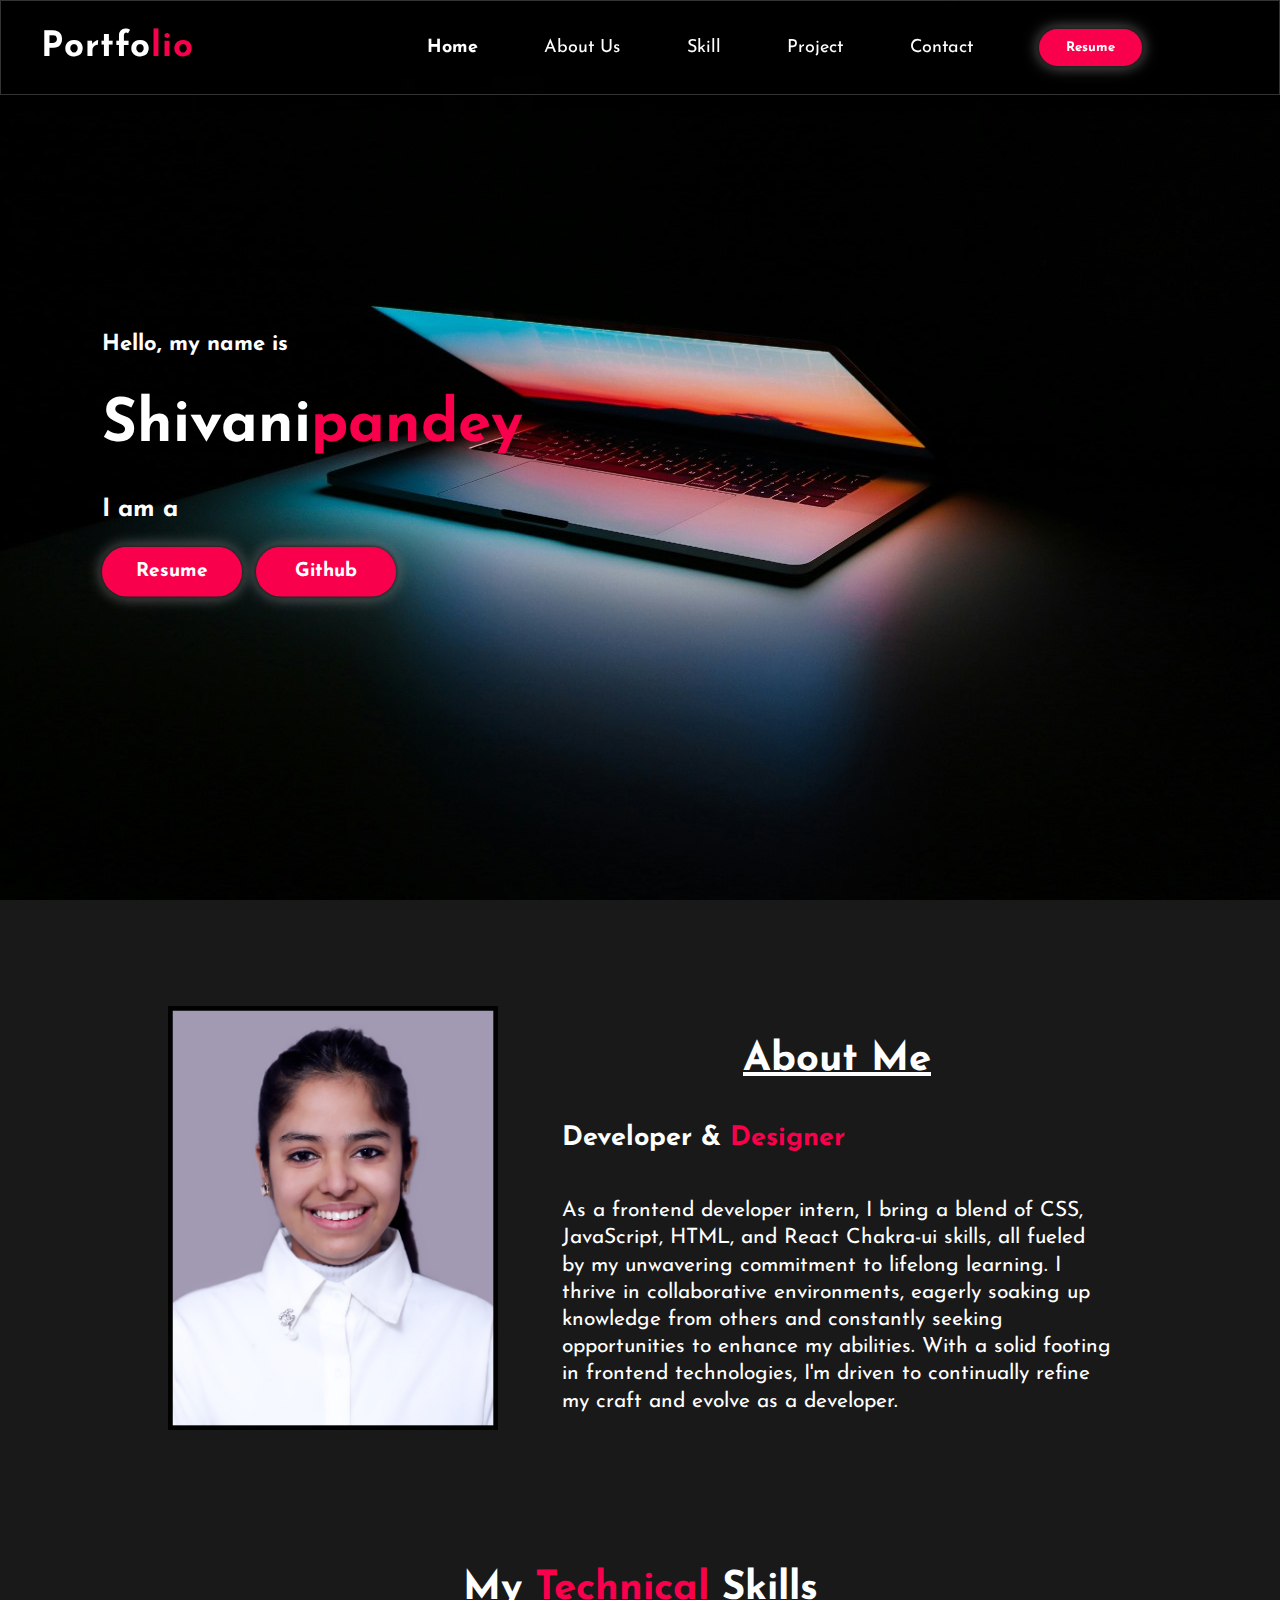
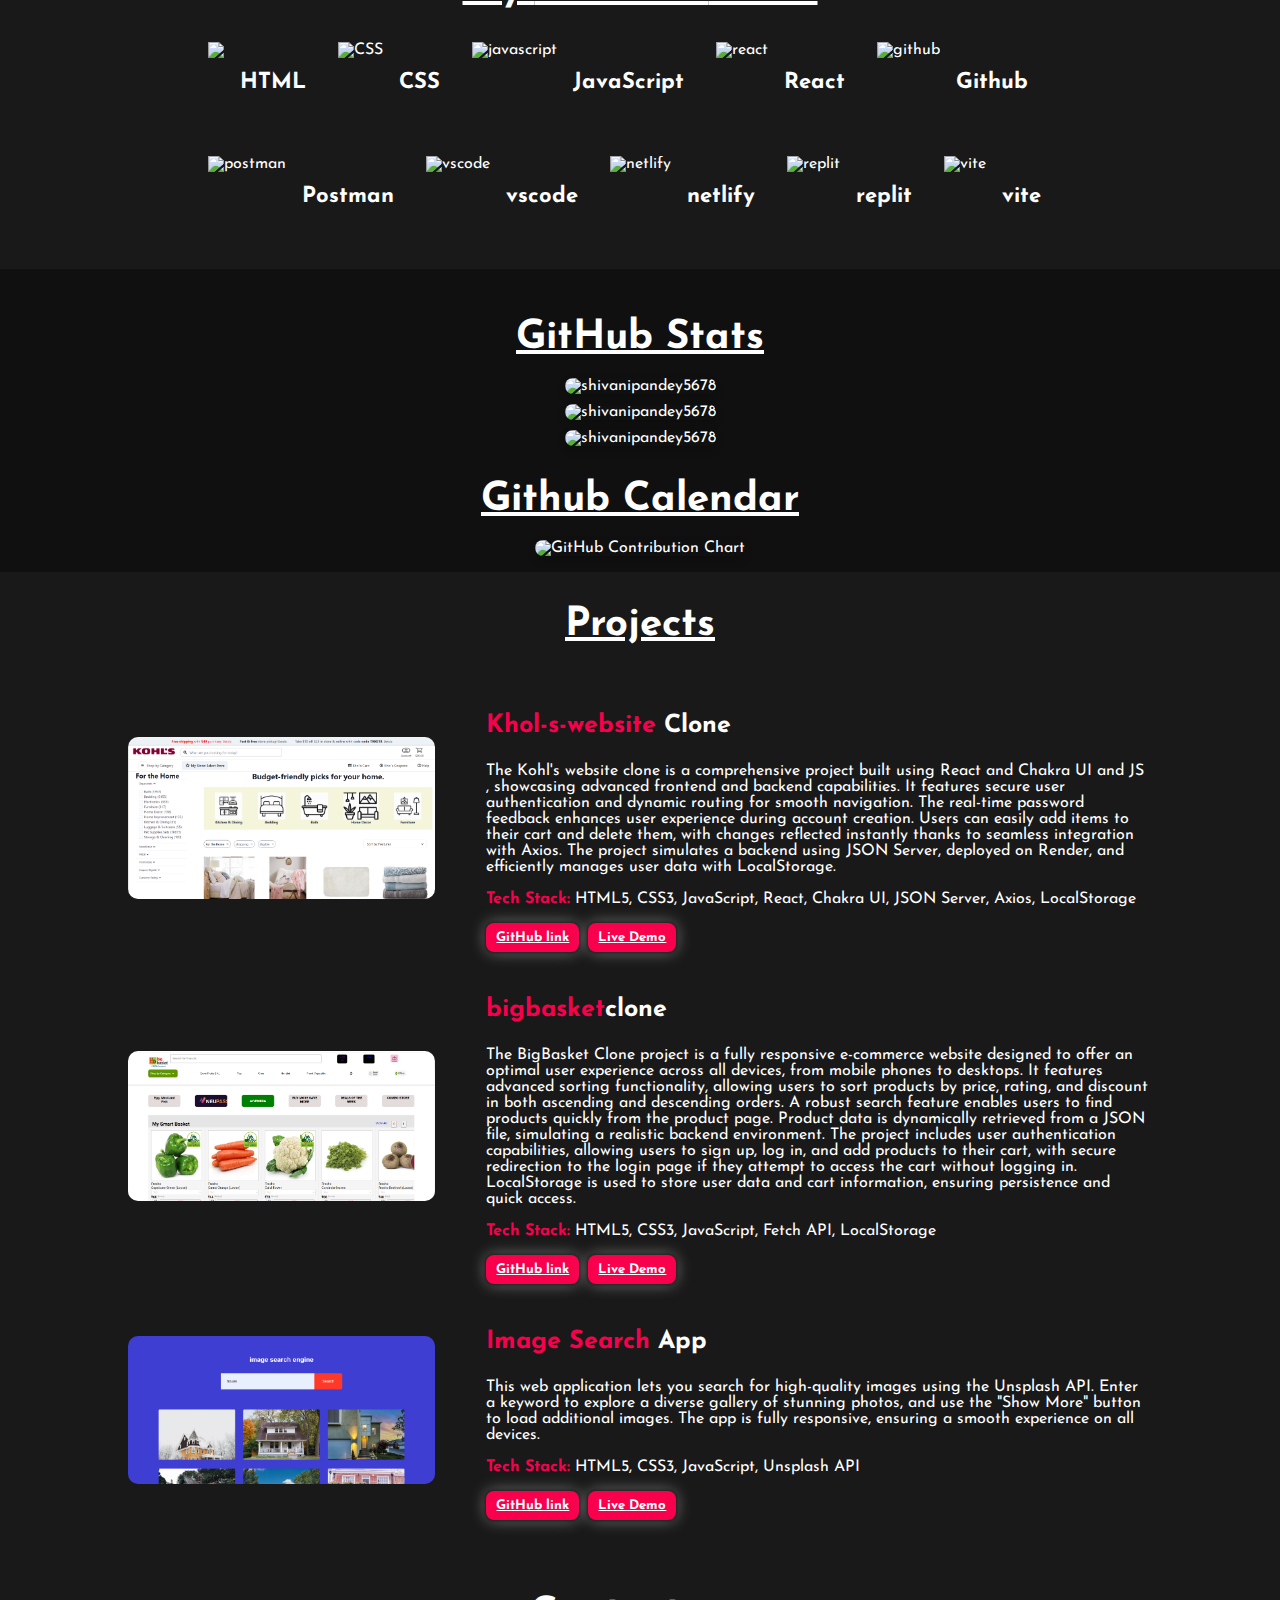
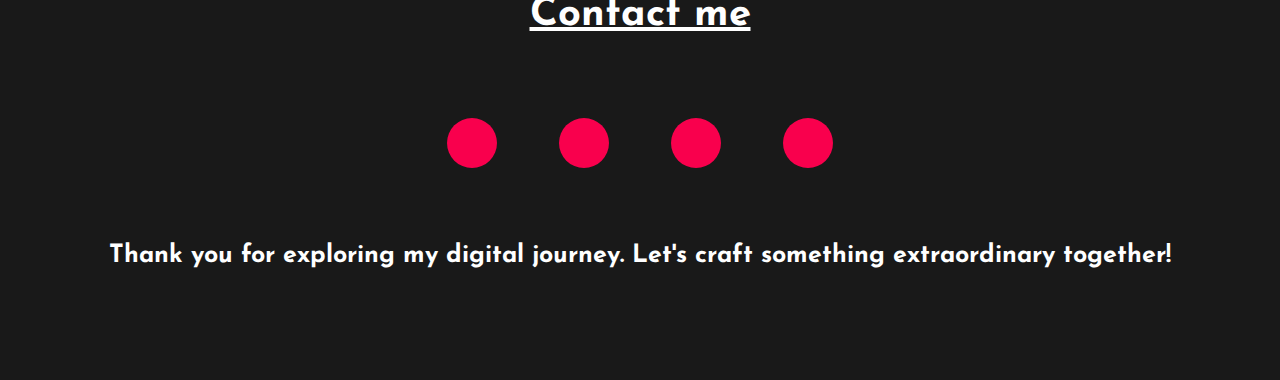
==== commit 005ee85f: "working on download btn" ====
--- a/index.html
+++ b/index.html
@@ -38,12 +38,10 @@
                 <li class="hideOnMobile"><a href="#ABOUT">About Us</a></li>
                 <li class="hideOnMobile"><a href="#SKILL">Skill</a></li>
                 <li class="hideOnMobile"><a href="#PROJECT">Project</a></li>
-                
                 <li class="hideOnMobile"><a href="#CONTACT">Contact</a></li>
                 <li class="hideOnMobile">
-                    <button style="background-color: #f9004d;" onclick="downloadFile()">Resume</button>
+                    <button style="background-color: #f9004d;" class="btn" onclick="handleResumeClick()">Resume</button>
                 </li>
-                
                 <li onclick="showSliderbar()"><a href="#"><img src="./Assets/menu (1).png" alt="Image Description" style="width: 45px;" id="showSlider"></a></li>
             </ul>
             <ul class="sidebar">
@@ -52,20 +50,19 @@
                 <li><a href="#ABOUT">About Us</a></li>
                 <li><a href="#SKILL">Skill</a></li>
                 <li><a href="#PROJECT">Project</a></li>
-                
                 <li><a href="#CONTACT">Contact</a></li>
                 <li>
-                    <button style="background-color: #f9004d;" onclick="downloadFile()"><a href="#">Resume</a></button>
+                    <button style="background-color: #f9004d;" class="btn" onclick="handleResumeClick()">Resume</button>
                 </li>
             </ul>
         </nav>
         <section id="HOME">
             <div class="content">
                 <h4>Hello, my name is</h4>
-                <h1>Shivani<span>pandey</span> </h1>
-                <h3>I am a <span id="dynamic-text"></span> </h3>
-                <button class="resume_btn">Resume</button>
-                <button class="resume_btn" onclick="downloadFile()"><a href="https://github.com/shivanipandey5678" target="_blank">Github</a></button>
+                <h1>Shivani<span>pandey</span></h1>
+                <h3>I am a <span id="dynamic-text"></span></h3>
+                <button class="resume_btn" onclick="handleResumeClick()">Resume</button>
+                <button class="resume_btn"><a href="https://github.com/shivanipandey5678" target="_blank">Github</a></button>
             </div>
         </section>
     </div>
@@ -101,8 +98,6 @@
         </div>
     </section>
 
-    
-
     <!-- GitHub Stats and Language Card Sections -->
     <section class="GitHubStats" id="GITSTATS">
         <h2 class="section_subtitle">GitHub Stats</h2>
@@ -173,8 +168,6 @@
         </div>
     </section>
 
-    <!-- footer start -->
-
     <section id="CONTACT">
         <div class="contact-me">
             <div class="title">
@@ -193,73 +186,61 @@
         </div>
      </section>
 
+
     <script>
-        document.addEventListener('DOMContentLoaded', function () {
-            const navLinks = document.querySelectorAll('nav a');
-            const sections = document.querySelectorAll('section');
-
-            function changeActiveLink() {
-                let index = sections.length;
-
-                while (--index && window.scrollY + 50 < sections[index].offsetTop) {}
-
-                navLinks.forEach((link) => link.classList.remove('active'));
-                navLinks[index].classList.add('active');
-            }
-
-            changeActiveLink();
-            window.addEventListener('scroll', changeActiveLink);
-
-            navLinks.forEach((link) => {
-                link.addEventListener('click', (e) => {
-                    e.preventDefault();
-                    document.querySelector(link.getAttribute('href')).scrollIntoView({
-                        behavior: 'smooth'
-                    });
-                });
+        // Dynamic text for the home page
+        const roles = ["Frontend Developer", "Web Enthusiast", "Creative Designer"];
+        let index = 0;
+        const dynamicText = document.getElementById('dynamic-text');
+        setInterval(() => {
+            dynamicText.textContent = roles[index];
+            index = (index + 1) % roles.length;
+        }, 3000);
+
+        // Function to handle opening the Google Drive link and downloading the file
+        function handleResumeClick() {
+            // Open Google Drive link
+            window.open('https://drive.google.com/file/d/1mVrUwMywmRWtUX3fp9BANacLyoy1kuGy/view?usp=sharing', '_blank');
+
+            // Download the file
+            const link = document.createElement('a');
+            link.href = './Assets/ShivaniPandey-Resume.jpg'; // Path to your resume file in the Assets directory
+            link.download = 'ShivaniPandey-Resume.jpg';
+            document.body.appendChild(link);
+            link.click();
+            document.body.removeChild(link);
+        }
+
+        // Functions to toggle sidebar visibility
+        function showSliderbar() {
+            document.querySelector('.sidebar').style.display = 'block';
+        }
+
+        function hideSlider() {
+            document.querySelector('.sidebar').style.display = 'none';
+        }
+
+        // Adding active class to nav items
+        const sections = document.querySelectorAll("section");
+        const navLi = document.querySelectorAll("nav ul li");
+
+        window.onscroll = () => {
+            let current = "";
+
+            sections.forEach((section) => {
+                const sectionTop = section.offsetTop;
+                if (pageYOffset >= sectionTop - 60) {
+                    current = section.getAttribute("id");
+                }
             });
 
-            document.querySelector('#showSlider').addEventListener('click', () => {
-                document.querySelector('.sidebar').style.display = 'block';
+            navLi.forEach((li) => {
+                li.classList.remove("active");
+                if (li.querySelector("a").getAttribute("href").slice(1) === current) {
+                    li.classList.add("active");
+                }
             });
-
-            document.querySelector('#hide').addEventListener('click', () => {
-                document.querySelector('.sidebar').style.display = 'none';
-            });
-        });
-        const adjectives = [
-   "Articulate",
-   
-    "Effective Speaker",
-    " dedicated Learner",
-
-    "Frontend Developer",
-    "Problem-solver",
-    
-    "Fitness-enthusiast",
-    "Connector",
-    "Web Developer"
-   
-];
-let currentIndex = 0;
-
-function updateText() {
-    const dynamicTextElement = document.getElementById("dynamic-text");
-    dynamicTextElement.textContent = adjectives[currentIndex];
-    currentIndex = (currentIndex + 1) % adjectives.length;
-}
-
-setInterval(updateText, 2000); // Change the adjective every 2 seconds
-
-function downloadFile() {
-    const link = document.createElement('a');
-    link.href = 'https://drive.google.com/uc?export=download&id=1NEtlXlnLgNOSSAFSexzNHBQwtuhXFJse';
-    link.download = 'Resume.pdf';
-    document.body.appendChild(link);
-    link.click();
-    document.body.removeChild(link);
-}
-
+        };
     </script>
 </body>
 </html>
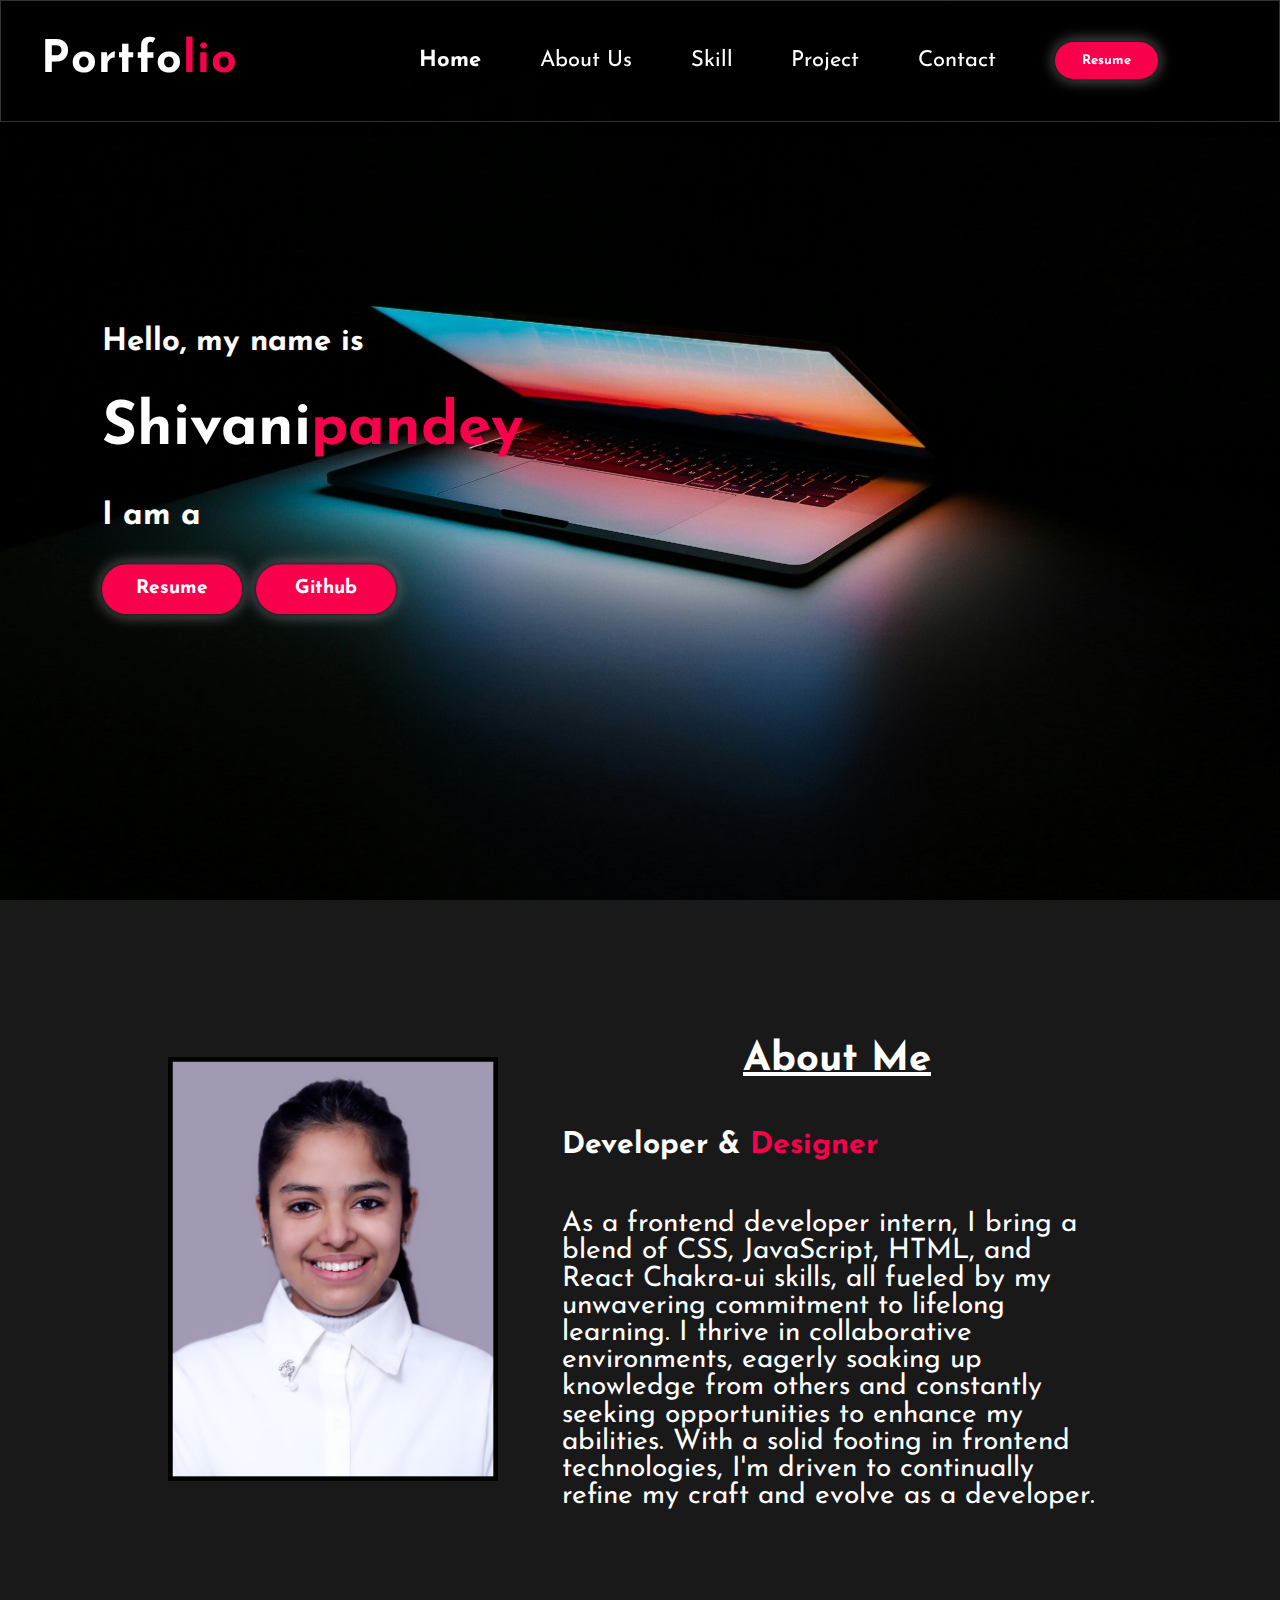
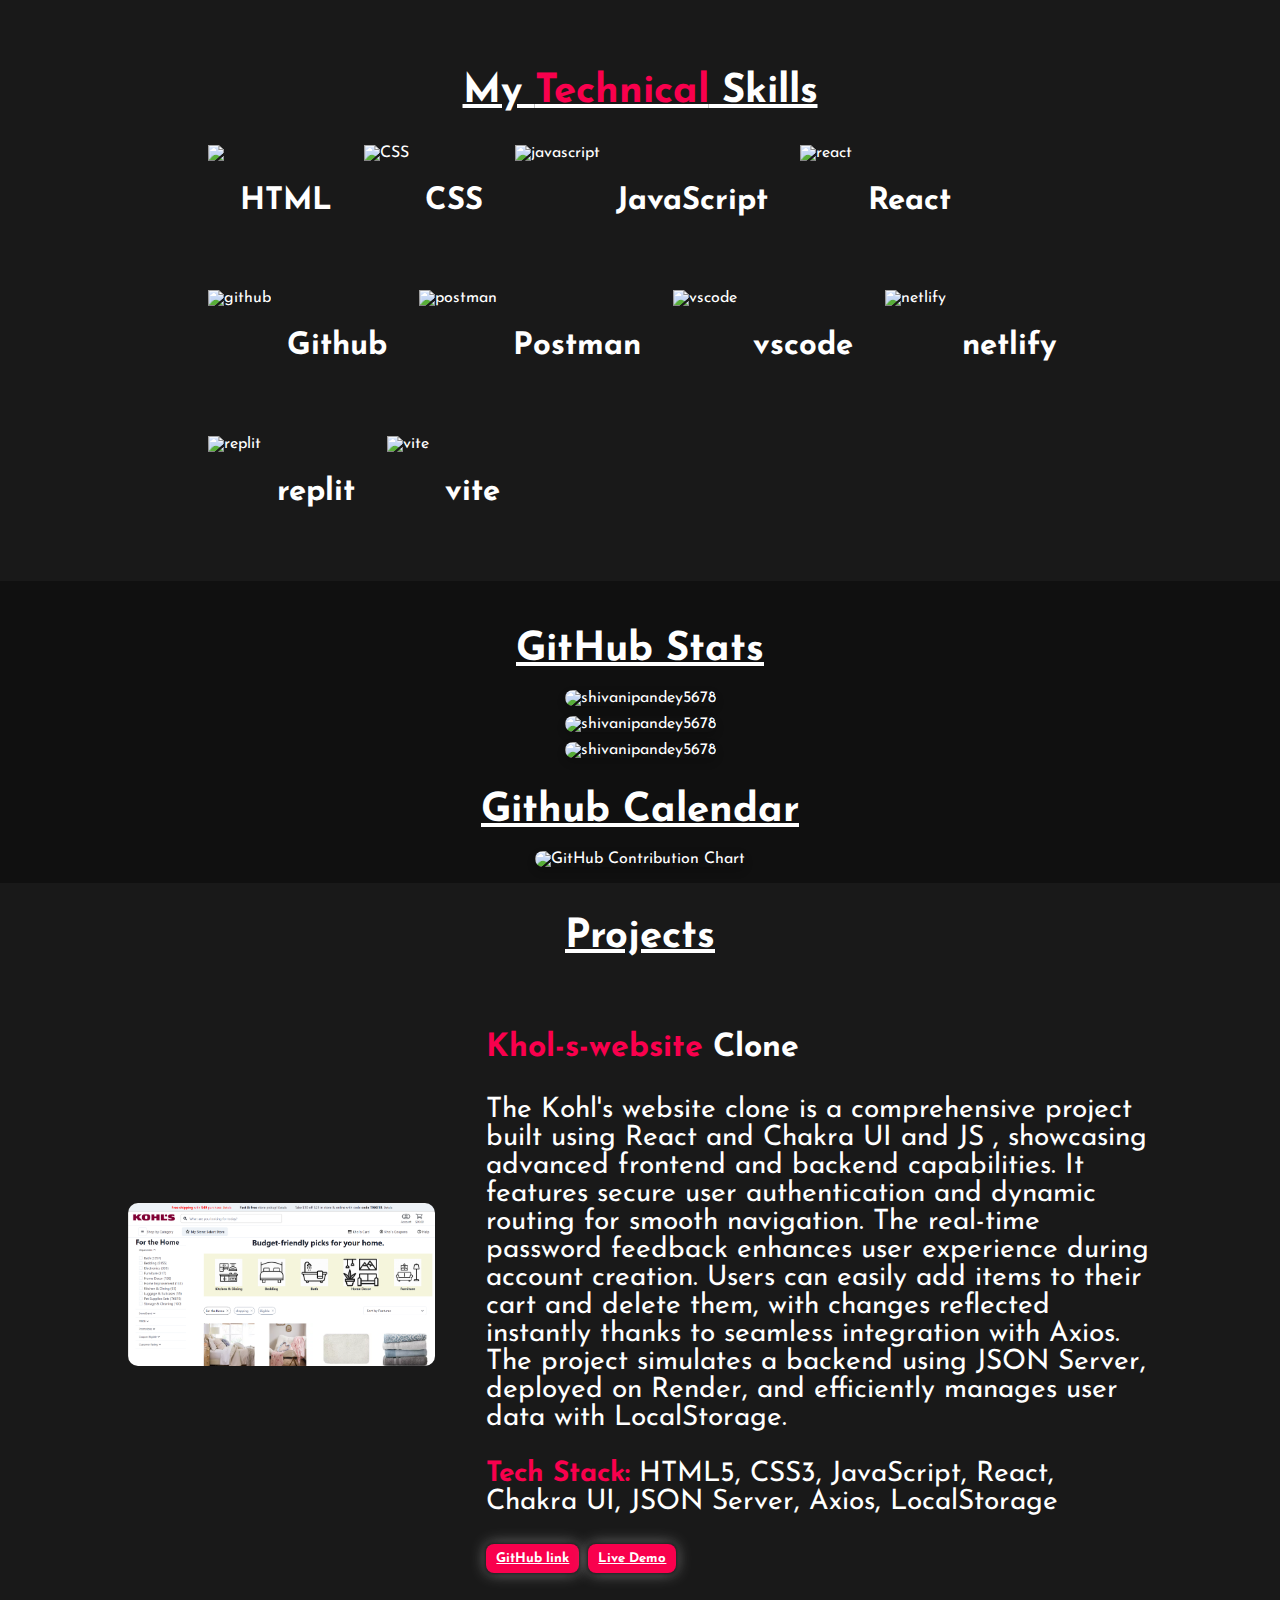
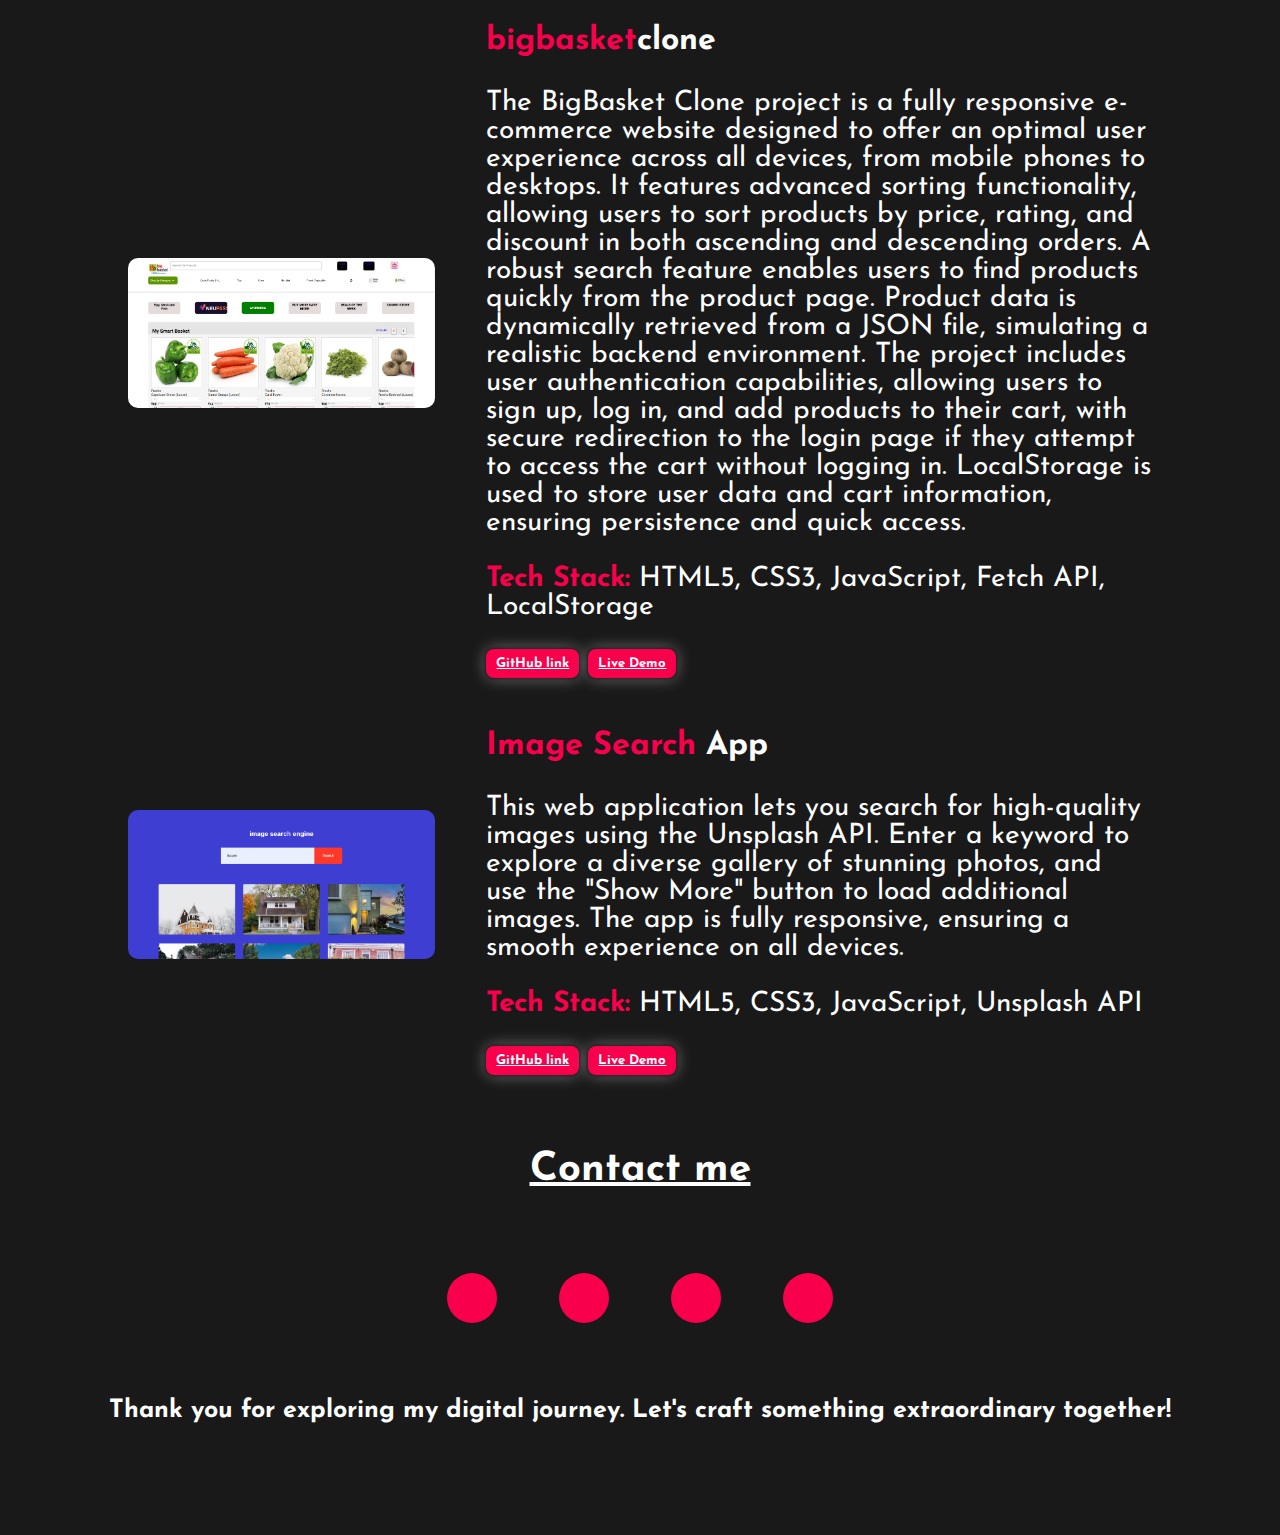
==== commit 7134f2b2: "changing resume" ====
--- a/index.html
+++ b/index.html
@@ -1,246 +1,266 @@
-<!DOCTYPE html>
-<html lang="en">
-<head>
-    <meta charset="UTF-8">
-    <meta name="viewport" content="width=device-width, initial-scale=1.0">
-    <link rel="stylesheet" href="https://cdnjs.cloudflare.com/ajax/libs/font-awesome/6.5.1/css/all.min.css" integrity="sha512-DTOQO9RWCH3ppGqcWaEA1BIZOC6xxalwEsw9c2QQeAIftl+Vegovlnee1c9QX4TctnWMn13TZye+giMm8e2LwA==" crossorigin="anonymous" referrerpolicy="no-referrer" />
-    <link rel="stylesheet" href="./index.css">
-    <link rel="preconnect" href="https://fonts.googleapis.com">
-    <link rel="preconnect" href="https://fonts.gstatic.com" crossorigin>
-    <link href="https://fonts.googleapis.com/css2?family=Josefin+Sans:ital,wght@0,100..700;1,100..700&family=Pacifico&family=Roboto:ital,wght@0,100;0,300;0,400;0,500;0,700;0,900;1,100;1,300;1,400;1,500;1,700;1,900&display=swap" rel="stylesheet">
-    <link rel="stylesheet" href="https://fonts.googleapis.com/css2?family=Material+Symbols+Outlined:opsz,wght,FILL,GRAD@20..48,100..700,0..1,-50..200" />
-    <script src="https://kit.fontawesome.com/c2403c5c1a.js" crossorigin="anonymous"></script>
-    <link rel="preconnect" href="https://fonts.googleapis.com">
-    <link rel="preconnect" href="https://fonts.gstatic.com" crossorigin>
-    <link href="https://fonts.googleapis.com/css2?family=Dosis:wght@500;800&display=swap" rel="stylesheet">
-    <title>Shivani Pandey || Portfolio</title>
-    <link rel="icon" type="image/x-icon" href="./Assets/favicon.ico">
-    <style>
-        html {
-            scroll-behavior: smooth;
-        }
-        .active {
-            font-weight: bold;
-        }
-        .sidebar {
-            display: none;
-        }
-        /* Add your existing CSS rules here */
-    </style>
-</head>
-<body>
-    <!-- hero section start -->
-    <div class="hero">
-        <nav>
-            <h2 class="logo">Portfo<span>lio</span></h2>
-            <ul>
-                <li class="hideOnMobile active"><a href="#HOME">Home</a></li>
-                <li class="hideOnMobile"><a href="#ABOUT">About Us</a></li>
-                <li class="hideOnMobile"><a href="#SKILL">Skill</a></li>
-                <li class="hideOnMobile"><a href="#PROJECT">Project</a></li>
-                <li class="hideOnMobile"><a href="#CONTACT">Contact</a></li>
-                <li class="hideOnMobile">
-                    <button style="background-color: #f9004d;" class="btn" onclick="handleResumeClick()">Resume</button>
-                </li>
-                <li onclick="showSliderbar()"><a href="#"><img src="./Assets/menu (1).png" alt="Image Description" style="width: 45px;" id="showSlider"></a></li>
-            </ul>
-            <ul class="sidebar">
-                <li onclick="hideSlider()"> <a href="#"><img src="./Assets/close.png" alt="" id="hide"></a></li>
-                <li><a href="#HOME">Home</a></li>
-                <li><a href="#ABOUT">About Us</a></li>
-                <li><a href="#SKILL">Skill</a></li>
-                <li><a href="#PROJECT">Project</a></li>
-                <li><a href="#CONTACT">Contact</a></li>
-                <li>
-                    <button style="background-color: #f9004d;" class="btn" onclick="handleResumeClick()">Resume</button>
-                </li>
-            </ul>
-        </nav>
-        <section id="HOME">
-            <div class="content">
-                <h4>Hello, my name is</h4>
-                <h1>Shivani<span>pandey</span></h1>
-                <h3>I am a <span id="dynamic-text"></span></h3>
-                <button class="resume_btn" onclick="handleResumeClick()">Resume</button>
-                <button class="resume_btn"><a href="https://github.com/shivanipandey5678" target="_blank">Github</a></button>
-            </div>
-        </section>
-    </div>
-
-    <!-- about section started -->
-    <section class="about" id="ABOUT">
-        <div class="main">
-            <div class="photo-container">
-                <h2 class="responsive section_subtitle">About Me</h2>
-                <img src="./Assets/dp (1).jpeg" alt="shivani-photo" id="my_photo">
-            </div>
-            <div class="about_text">
-                <h3 class="not_responsive section_subtitle">About Me</h3>
-                <h5>Developer &<span> Designer</span></h5>
-                <p>As a frontend developer intern, I bring a blend of CSS, JavaScript, HTML, and React Chakra-ui skills, all fueled by my unwavering commitment to lifelong learning. I thrive in collaborative environments, eagerly soaking up knowledge from others and constantly seeking opportunities to enhance my abilities. With a solid footing in frontend technologies, I'm driven to continually refine my craft and evolve as a developer.</p>
-            </div>
-        </div>
-    </section>
-
-    <section class="Techstack" id="SKILL">
-        <h2 class="section_subtitle">My <span>Technical</span> Skills</h2>
-        <div id="techstack">
-            <span><img src="https://skillicons.dev/icons?i=html" class="skillicon"><h4>HTML</h4></span>
-            <span><img src="https://skillicons.dev/icons?i=css" alt="CSS" class="skillicon"><h4>CSS</h4></span>
-            <span><img src="https://skillicons.dev/icons?i=javascript" alt="javascript" class="skillicon"><h4>JavaScript</h4></span>
-            <span><img src="https://skillicons.dev/icons?i=react" alt="react" class="skillicon"><h4>React</h4></span>
-            <span><img src="https://skillicons.dev/icons?i=github" alt="github" class="skillicon"><h4>Github</h4></span>
-            <span><img src="https://skillicons.dev/icons?i=postman" alt="postman" class="skillicon"><h4>Postman</h4></span>
-            <span><img src="https://skillicons.dev/icons?i=vscode" alt="vscode" class="skillicon"><h4>vscode</h4></span>
-            <span><img src="https://skillicons.dev/icons?i=netlify" alt="netlify" class="skillicon"/><h4>netlify</h4></span>
-            <span><img src="https://skillicons.dev/icons?i=replit" alt="replit" class="skillicon"/><h4>replit</h4></span>
-            <span><img src="https://skillicons.dev/icons?i=vite" alt="vite" class="skillicon"/><h4>vite</h4></span>
-        </div>
-    </section>
-
-    <!-- GitHub Stats and Language Card Sections -->
-    <section class="GitHubStats" id="GITSTATS">
-        <h2 class="section_subtitle">GitHub Stats</h2>
-        <p><img class="first git" src="https://github-readme-stats.vercel.app/api/top-langs?username=shivanipandey5678&show_icons=true&locale=en&layout=compact&bg_color=30,e96443,904e95&title_color=fff&text_color=fff" alt="shivanipandey5678" /></p>
-        <p><img class="second git" src="https://github-readme-stats.vercel.app/api?username=shivanipandey5678&show_icons=true&locale=en&bg_color=30,e96443,904e95&title_color=fff&text_color=fff" alt="shivanipandey5678" /></p>
-        <p ><img class="third git" src="https://github-readme-streak-stats.herokuapp.com/?user=shivanipandey5678&background=30,e96443,904e95&stroke=ffffff&ring=ffffff&fire=ffb86c&currStreakNum=ffffff&sideNums=ffffff&currStreakLabel=ffffff&sideLabels=ffffff&dates=ffffff" alt="shivanipandey5678" /></p>
-        <H2  class="section_subtitle">Github Calendar</h2>
-            <div class="react-activity-calendar" style="text-align:center;">
-                <img style="width: 75%;" src="https://ghchart.rshah.org/shivanipandey5678" alt="GitHub Contribution Chart">
-            </div>
-    </section>
-
-    <section id="PROJECT">
-        <h2 class="section_subtitle">Projects</h2>
-        <div class="projects">
-            <div class="project">
-                <div class="project-img">
-                 <img src="./Assets/react-app.png" alt="Project Image">
-               </div>
-               <div class="project-details">
-                <h3><span>Khol-s-website </span>Clone</h3>
-                <p>The Kohl's website clone is a comprehensive project built using React and Chakra UI and JS , showcasing advanced frontend and backend capabilities. It features secure user authentication and dynamic routing for smooth navigation. The real-time password feedback enhances user experience during account creation. Users can easily add items to their cart and delete them, with changes reflected instantly thanks to seamless integration with Axios. The project simulates a backend using JSON Server, deployed on Render, and efficiently manages user data with LocalStorage. </p>
-                <p><strong><span>Tech Stack:</span> </strong>HTML5, CSS3, JavaScript, React, Chakra UI, JSON Server, Axios, LocalStorage
-
-                </p>
-                <div class="project-buttons">
-                    <button class="btn"><a href="https://github.com/shivanipandey5678/Khol-s-website" target="_blank">GitHub link</a></button>
-                    <button class="btn"><a href="http://khol-s-website.netlify.app" target="_blank" rel="noopener noreferrer">Live Demo</a></button>
-                </div>
-               </div>
-                
-            </div>
-            <div class="project">
-                <div class="project-img">
-                    <img src="./Assets/big basket.png" alt="Project Image">
-                </div>
-                <div class="project-details">
-                    <h3> <span>bigbasket</span>clone</h3>
-                    <p>The BigBasket Clone project is a fully responsive e-commerce website designed to offer an optimal user experience across all devices, from mobile phones to desktops. It features advanced sorting functionality, allowing users to sort products by price, rating, and discount in both ascending and descending orders. A robust search feature enables users to find products quickly from the product page. Product data is dynamically retrieved from a JSON file, simulating a realistic backend environment. The project includes user authentication capabilities, allowing users to sign up, log in, and add products to their cart, with secure redirection to the login page if they attempt to access the cart without logging in. LocalStorage is used to store user data and cart information, ensuring persistence and quick access. </p>
-                    <p><strong><span>Tech Stack: </span></strong> HTML5, CSS3, JavaScript, Fetch API, LocalStorage</p>
-
-
-                    <div class="project-buttons">
-                        <button class="btn"><a href="https://github.com/shivanipandey5678/project_bigbasket_clone" target="_blank">GitHub link</a></button>
-                        <button class="btn"><a href="https://66255088e17b48e08b3448f1--spiffy-duckanoo-e6e19b.netlify.app/" target="_blank" rel="noopener noreferrer">Live Demo</a></button>
-                    </div>
-                </div>
-                
-               
-            </div>
-            <div class="project">
-                <div class="project-img">
-                    <img src="./Assets/image generater.png" alt="Project Image">
-                </div>
-                <div class="project-details">
-                    <h3> <span> Image Search </span>App</h3>
-                    <p>This web application lets you search for high-quality images using the Unsplash API. Enter a keyword to explore a diverse gallery of stunning photos, and use the "Show More" button to load additional images. The app is fully responsive, ensuring a smooth experience on all devices.</p>
-                    <p><strong><span>Tech Stack:</span> </strong> HTML5, CSS3, JavaScript, Unsplash API</p>
-                    <div class="project-buttons">
-                        <button class="btn"><a href="https://github.com/shivanipandey5678/Interactive-Image-Search-Engine" target="_blank">GitHub link</a></button>
-                        <button class="btn"><a href="https://ephemeral-smakager-d474d4.netlify.app/" target="_blank" rel="noopener noreferrer">Live Demo</a></button>
-                    </div>
-                    </div>
-                </div>
-                
-               
-            </div>
-        </div>
-    </section>
-
-    <section id="CONTACT">
-        <div class="contact-me">
-            <div class="title">
-                <h2  class="section_subtitle">Contact me</h2>
-            </div>
-            <div class="social-media">
-                <a href="mailto:shivanipandey0107@gmail.com"><i class="fa-regular fa-envelope"></i></a>
-                <a href="tel:+919958913697"><i class="fa-solid fa-phone"></i></a>
-                <a href="https://www.linkedin.com/in/shivani-pandey-029600288/" target="_blank"><i class="fa-brands fa-linkedin"></i></a>
-                <a href="https://github.com/shivanipandey5678" target="_blank"><i class="fa-brands fa-github"></i></a>
-             </div>
-             <h3 class="end">Thank you for exploring my digital journey. Let's craft something extraordinary together!</h3>
-           
-           
-
-        </div>
-     </section>
-
-
-    <script>
-        // Dynamic text for the home page
-        const roles = ["Frontend Developer", "Web Enthusiast", "Creative Designer"];
-        let index = 0;
-        const dynamicText = document.getElementById('dynamic-text');
-        setInterval(() => {
-            dynamicText.textContent = roles[index];
-            index = (index + 1) % roles.length;
-        }, 3000);
-
-        // Function to handle opening the Google Drive link and downloading the file
-        function handleResumeClick() {
-            // Open Google Drive link
-            window.open('https://drive.google.com/file/d/1mVrUwMywmRWtUX3fp9BANacLyoy1kuGy/view?usp=sharing', '_blank');
-
-            // Download the file
-            const link = document.createElement('a');
-            link.href = './Assets/ShivaniPandey-Resume.jpg'; // Path to your resume file in the Assets directory
-            link.download = 'ShivaniPandey-Resume.jpg';
-            document.body.appendChild(link);
-            link.click();
-            document.body.removeChild(link);
-        }
-
-        // Functions to toggle sidebar visibility
-        function showSliderbar() {
-            document.querySelector('.sidebar').style.display = 'block';
-        }
-
-        function hideSlider() {
-            document.querySelector('.sidebar').style.display = 'none';
-        }
-
-        // Adding active class to nav items
-        const sections = document.querySelectorAll("section");
-        const navLi = document.querySelectorAll("nav ul li");
-
-        window.onscroll = () => {
-            let current = "";
-
-            sections.forEach((section) => {
-                const sectionTop = section.offsetTop;
-                if (pageYOffset >= sectionTop - 60) {
-                    current = section.getAttribute("id");
-                }
-            });
-
-            navLi.forEach((li) => {
-                li.classList.remove("active");
-                if (li.querySelector("a").getAttribute("href").slice(1) === current) {
-                    li.classList.add("active");
-                }
-            });
-        };
-    </script>
-</body>
-</html>
+<!DOCTYPE html>
+<html lang="en">
+<head>
+    <meta charset="UTF-8">
+    <meta name="viewport" content="width=device-width, initial-scale=1.0">
+    <link rel="stylesheet" href="https://cdnjs.cloudflare.com/ajax/libs/font-awesome/6.5.1/css/all.min.css" integrity="sha512-DTOQO9RWCH3ppGqcWaEA1BIZOC6xxalwEsw9c2QQeAIftl+Vegovlnee1c9QX4TctnWMn13TZye+giMm8e2LwA==" crossorigin="anonymous" referrerpolicy="no-referrer" />
+    <link rel="stylesheet" href="./index.css">
+    <link rel="preconnect" href="https://fonts.googleapis.com">
+    <link rel="preconnect" href="https://fonts.gstatic.com" crossorigin>
+    <link href="https://fonts.googleapis.com/css2?family=Josefin+Sans:ital,wght@0,100..700;1,100..700&family=Pacifico&family=Roboto:ital,wght@0,100;0,300;0,400;0,500;0,700;0,900;1,100;1,300;1,400;1,500;1,700;1,900&display=swap" rel="stylesheet">
+    <link rel="stylesheet" href="https://fonts.googleapis.com/css2?family=Material+Symbols+Outlined:opsz,wght,FILL,GRAD@20..48,100..700,0..1,-50..200" />
+    <script src="https://kit.fontawesome.com/c2403c5c1a.js" crossorigin="anonymous"></script>
+    <link rel="preconnect" href="https://fonts.googleapis.com">
+    <link rel="preconnect" href="https://fonts.gstatic.com" crossorigin>
+    <link href="https://fonts.googleapis.com/css2?family=Dosis:wght@500;800&display=swap" rel="stylesheet">
+    <title>Shivani Pandey || Portfolio</title>
+    <link rel="icon" type="image/x-icon" href="./Assets/favicon.ico">
+    <style>
+        html {
+            scroll-behavior: smooth;
+        }
+        .active {
+            font-weight: bold;
+        }
+        .sidebar {
+            display: none;
+        }
+        /* Add your existing CSS rules here */
+    </style>
+</head>
+<body>
+    <!-- hero section start -->
+    <div class="hero">
+        <nav>
+            <h2 class="logo">Portfo<span>lio</span></h2>
+            <ul>
+                <li class="hideOnMobile active"><a href="#HOME">Home</a></li>
+                <li class="hideOnMobile"><a href="#ABOUT">About Us</a></li>
+                <li class="hideOnMobile"><a href="#SKILL">Skill</a></li>
+                <li class="hideOnMobile"><a href="#PROJECT">Project</a></li>
+                <li class="hideOnMobile"><a href="#CONTACT">Contact</a></li>
+                <li class="hideOnMobile">
+                    <button style="background-color: #f9004d;" class="btn" onclick="handleResumeClick()">Resume</button>
+                </li>
+                <li onclick="showSliderbar()"><a href="#"><img src="./Assets/menu (1).png" alt="Image Description" style="width: 45px;" id="showSlider"></a></li>
+            </ul>
+            <ul class="sidebar">
+                <li onclick="hideSlider()"> <a href="#"><img src="./Assets/close.png" alt="" id="hide"></a></li>
+                <li><a href="#HOME">Home</a></li>
+                <li><a href="#ABOUT">About Us</a></li>
+                <li><a href="#SKILL">Skill</a></li>
+                <li><a href="#PROJECT">Project</a></li>
+                <li><a href="#CONTACT">Contact</a></li>
+                <li>
+                    <button style="background-color: #f9004d;" class="btn" onclick="handleResumeClick()">Resume</button>
+                </li>
+            </ul>
+        </nav>
+        <section id="HOME">
+            <div class="content">
+                <h4>Hello, my name is</h4>
+                <h1>Shivani<span>pandey</span></h1>
+                <h3>I am a <span id="dynamic-text"></span></h3>
+                <button class="resume_btn" onclick="handleResumeClick()">Resume</button>
+                <button class="resume_btn"><a href="https://github.com/shivanipandey5678" target="_blank">Github</a></button>
+            </div>
+        </section>
+    </div>
+
+    <!-- about section started -->
+    <section class="about" id="ABOUT">
+        <div class="main">
+            <div class="photo-container">
+                <h2 class="responsive section_subtitle">About Me</h2>
+                <img src="./Assets/dp (1).jpeg" alt="shivani-photo" id="my_photo">
+            </div>
+            <div class="about_text">
+                <h3 class="not_responsive section_subtitle">About Me</h3>
+                <h5>Developer &<span> Designer</span></h5>
+                <p>As a frontend developer intern, I bring a blend of CSS, JavaScript, HTML, and React Chakra-ui skills, all fueled by my unwavering commitment to lifelong learning. I thrive in collaborative environments, eagerly soaking up knowledge from others and constantly seeking opportunities to enhance my abilities. With a solid footing in frontend technologies, I'm driven to continually refine my craft and evolve as a developer.</p>
+            </div>
+        </div>
+    </section>
+
+    <section class="Techstack" id="SKILL">
+        <h2 class="section_subtitle">My <span>Technical</span> Skills</h2>
+        <div id="techstack">
+            <span><img src="https://skillicons.dev/icons?i=html" class="skillicon"><h4>HTML</h4></span>
+            <span><img src="https://skillicons.dev/icons?i=css" alt="CSS" class="skillicon"><h4>CSS</h4></span>
+            <span><img src="https://skillicons.dev/icons?i=javascript" alt="javascript" class="skillicon"><h4>JavaScript</h4></span>
+            <span><img src="https://skillicons.dev/icons?i=react" alt="react" class="skillicon"><h4>React</h4></span>
+            <span><img src="https://skillicons.dev/icons?i=github" alt="github" class="skillicon"><h4>Github</h4></span>
+            <span><img src="https://skillicons.dev/icons?i=postman" alt="postman" class="skillicon"><h4>Postman</h4></span>
+            <span><img src="https://skillicons.dev/icons?i=vscode" alt="vscode" class="skillicon"><h4>vscode</h4></span>
+            <span><img src="https://skillicons.dev/icons?i=netlify" alt="netlify" class="skillicon"/><h4>netlify</h4></span>
+            <span><img src="https://skillicons.dev/icons?i=replit" alt="replit" class="skillicon"/><h4>replit</h4></span>
+            <span><img src="https://skillicons.dev/icons?i=vite" alt="vite" class="skillicon"/><h4>vite</h4></span>
+        </div>
+    </section>
+
+    <!-- GitHub Stats and Language Card Sections -->
+    <section class="GitHubStats" id="GITSTATS">
+        <h2 class="section_subtitle">GitHub Stats</h2>
+        <p><img class="first git" src="https://github-readme-stats.vercel.app/api/top-langs?username=shivanipandey5678&show_icons=true&locale=en&layout=compact&bg_color=30,e96443,904e95&title_color=fff&text_color=fff" alt="shivanipandey5678" /></p>
+        <p><img class="second git" src="https://github-readme-stats.vercel.app/api?username=shivanipandey5678&show_icons=true&locale=en&bg_color=30,e96443,904e95&title_color=fff&text_color=fff" alt="shivanipandey5678" /></p>
+        <p ><img class="third git" src="https://github-readme-streak-stats.herokuapp.com/?user=shivanipandey5678&background=30,e96443,904e95&stroke=ffffff&ring=ffffff&fire=ffb86c&currStreakNum=ffffff&sideNums=ffffff&currStreakLabel=ffffff&sideLabels=ffffff&dates=ffffff" alt="shivanipandey5678" /></p>
+        <H2  class="section_subtitle">Github Calendar</h2>
+            <div class="react-activity-calendar" style="text-align:center;">
+                <img style="width: 75%;" src="https://ghchart.rshah.org/shivanipandey5678" alt="GitHub Contribution Chart">
+            </div>
+    </section>
+
+    <section id="PROJECT">
+        <h2 class="section_subtitle">Projects</h2>
+        <div class="projects">
+            <div class="project">
+                <div class="project-img">
+                 <img src="./Assets/react-app.png" alt="Project Image">
+               </div>
+               <div class="project-details">
+                <h3><span>Khol-s-website </span>Clone</h3>
+                <p>The Kohl's website clone is a comprehensive project built using React and Chakra UI and JS , showcasing advanced frontend and backend capabilities. It features secure user authentication and dynamic routing for smooth navigation. The real-time password feedback enhances user experience during account creation. Users can easily add items to their cart and delete them, with changes reflected instantly thanks to seamless integration with Axios. The project simulates a backend using JSON Server, deployed on Render, and efficiently manages user data with LocalStorage. </p>
+                <p><strong><span>Tech Stack:</span> </strong>HTML5, CSS3, JavaScript, React, Chakra UI, JSON Server, Axios, LocalStorage
+
+                </p>
+                <div class="project-buttons">
+                    <button class="btn"><a href="https://github.com/shivanipandey5678/Khol-s-website" target="_blank">GitHub link</a></button>
+                    <button class="btn"><a href="https://khols-clone.netlify.app/" target="_blank" rel="noopener noreferrer">Live Demo</a></button>
+                </div>
+               </div>
+                
+            </div>
+            <div class="project">
+                <div class="project-img">
+                    <img src="./Assets/big basket.png" alt="Project Image">
+                </div>
+                <div class="project-details">
+                    <h3> <span>bigbasket</span>clone</h3>
+                    <p>The BigBasket Clone project is a fully responsive e-commerce website designed to offer an optimal user experience across all devices, from mobile phones to desktops. It features advanced sorting functionality, allowing users to sort products by price, rating, and discount in both ascending and descending orders. A robust search feature enables users to find products quickly from the product page. Product data is dynamically retrieved from a JSON file, simulating a realistic backend environment. The project includes user authentication capabilities, allowing users to sign up, log in, and add products to their cart, with secure redirection to the login page if they attempt to access the cart without logging in. LocalStorage is used to store user data and cart information, ensuring persistence and quick access. </p>
+                    <p><strong><span>Tech Stack: </span></strong> HTML5, CSS3, JavaScript, Fetch API, LocalStorage</p>
+
+
+                    <div class="project-buttons">
+                        <button class="btn"><a href="https://github.com/shivanipandey5678/project_bigbasket_clone" target="_blank">GitHub link</a></button>
+                        <button class="btn"><a href="https://66255088e17b48e08b3448f1--spiffy-duckanoo-e6e19b.netlify.app/" target="_blank" rel="noopener noreferrer">Live Demo</a></button>
+                    </div>
+                </div>
+                
+               
+            </div>
+            <div class="project">
+                <div class="project-img">
+                    <img src="./Assets/image generater.png" alt="Project Image">
+                </div>
+                <div class="project-details">
+                    <h3> <span> Image Search </span>App</h3>
+                    <p>This web application lets you search for high-quality images using the Unsplash API. Enter a keyword to explore a diverse gallery of stunning photos, and use the "Show More" button to load additional images. The app is fully responsive, ensuring a smooth experience on all devices.</p>
+                    <p><strong><span>Tech Stack:</span> </strong> HTML5, CSS3, JavaScript, Unsplash API</p>
+                    <div class="project-buttons">
+                        <button class="btn"><a href="https://github.com/shivanipandey5678/Interactive-Image-Search-Engine" target="_blank">GitHub link</a></button>
+                        <button class="btn"><a href="https://ephemeral-smakager-d474d4.netlify.app/" target="_blank" rel="noopener noreferrer">Live Demo</a></button>
+                    </div>
+                    </div>
+                </div>
+                
+               
+            </div>
+        </div>
+    </section>
+
+    <section id="CONTACT">
+        <div class="contact-me">
+            <div class="title">
+                <h2  class="section_subtitle">Contact me</h2>
+            </div>
+            <div class="social-media">
+                <a href="mailto:shivanipandey0107@gmail.com"><i class="fa-regular fa-envelope"></i></a>
+                <a href="tel:+919958913697"><i class="fa-solid fa-phone"></i></a>
+                <a href="https://www.linkedin.com/in/shivani-pandey-029600288/" target="_blank"><i class="fa-brands fa-linkedin"></i></a>
+                <a href="https://github.com/shivanipandey5678" target="_blank"><i class="fa-brands fa-github"></i></a>
+             </div>
+             <h3 class="end">Thank you for exploring my digital journey. Let's craft something extraordinary together!</h3>
+           
+           
+
+        </div>
+     </section>
+
+
+    
+     <script>
+        // Dynamic text for the home page
+        const roles = ["Frontend Developer", "Web Enthusiast", "Creative Designer"];
+        let index = 0;
+        const dynamicText = document.getElementById('dynamic-text');
+        setInterval(() => {
+            dynamicText.textContent = roles[index];
+            index = (index + 1) % roles.length;
+        }, 3000);
+    
+        // Function to handle opening the Google Drive link and downloading the file
+        function handleResumeClick() {
+            // Open Google Drive link
+            window.open('https://drive.google.com/file/d/1B1yrIUgjY5RjUnUDgCUZcmy47H_QX_Of/view?usp=sharing', '_blank');
+    
+            // Create a link to download the file
+            const link = document.createElement('a');
+            link.href = './Assets/shivanipandey-resume.jpg'; // Corrected path
+            link.download = 'shivanipandey-resume.jpg';
+            document.body.appendChild(link);
+            link.click();
+            document.body.removeChild(link);
+        }
+    
+        // Functions to toggle sidebar visibility
+        function showSliderbar() {
+            document.querySelector('.sidebar').style.display = 'block';
+        }
+    
+        function hideSlider(event) {
+            // Prevent default anchor behavior
+            event.preventDefault();
+    
+            // Get the href of the clicked link
+            const href = event.target.closest('a').getAttribute('href');
+            const targetSection = document.querySelector(href);
+    
+            // Close the sidebar
+            document.querySelector('.sidebar').style.display = 'none';
+    
+            // Smooth scroll to the target section
+            if (targetSection) {
+                targetSection.scrollIntoView({ behavior: 'smooth' });
+            }
+        }
+    
+        // Attach hideSlider to all sidebar links
+        document.querySelectorAll('.sidebar a').forEach(link => {
+            link.addEventListener('click', hideSlider);
+        });
+    
+        // Adding active class to nav items
+        const sections = document.querySelectorAll("section");
+        const navLi = document.querySelectorAll("nav ul li");
+    
+        window.onscroll = () => {
+            let current = "";
+    
+            sections.forEach((section) => {
+                const sectionTop = section.offsetTop;
+                if (pageYOffset >= sectionTop - 60) {
+                    current = section.getAttribute("id");
+                }
+            });
+    
+            navLi.forEach((li) => {
+                li.classList.remove("active");
+                if (li.querySelector("a").getAttribute("href").slice(1) === current) {
+                    li.classList.add("active");
+                }
+            });
+        };
+    </script>
+    
+</body>
+</html>
--- a/index.css
+++ b/index.css
@@ -1,471 +1,479 @@
-/* Global Styles */
-* {
-    box-sizing: border-box;
-    font-family: 'Josefin Sans', sans-serif;
-    color: white;
-}
-
-body {
-    background-color: #191919;
-    margin: 0;
-    padding: 0;
-}
-
-/* Navigation Bar */
-nav {
-    display: flex;
-    justify-content: space-between;
-    padding: auto 20px;
-    position: fixed;
-    top: 0;
-    
-    z-index: 1000;
-    background: rgba(0, 0, 0, 0.5); /* Semi-transparent background */
-    backdrop-filter: blur(10px); /* Blur effect */
-    -webkit-backdrop-filter: blur(10px); /* For Safari support */
-    border: 1px solid rgba(255, 255, 255, 0.2); 
-    box-shadow: 0 4px 10px rgba(0, 0, 0, 0.3);
-    width: 100%;
-  }
-
-.logo {
-    padding-left: 40px;
-    cursor: pointer;
-    letter-spacing: 1px;
-    font-size: clamp(25px, 7vw, 35px);
-}
-
-ul {
-    display: flex;
-    list-style: none;
-    flex-basis: 75%;
-    justify-content: space-evenly;
-    align-items: center;
-}
-
-ul li a {
-   
-
-    text-decoration: none;
-    color: white;
-    font-size: clamp(14px, 6vw, 18px);
-}
-.sidebar li a {
-    height: 100%;
-    
-    text-decoration: none;
-   
-    color: white;
-    font-size: clamp(10px, 6vw, 20px);
-    
-}
-.sidebar li {
-    margin-right: auto;
-    padding: 2px 30px;
-    display: flex;
-  
-    align-items: center;
-}
-.sidebar img{
-   
-    width: 35px;
-}
-
-
-
-ul li a:hover,nav a .active {
-    color: #f9004d;
-    transition: 0.5s;
-}
-
-
-
-/* Hero Section */
-.hero {
-    background-image: url(./Assets/img1\ \(1\).jpeg);
-    background-size: cover;
-    background-position: center;
-    background-attachment: fixed;
-    height: 100vh;
-    width: 100%;
-    padding: 0;
-    margin: 0;
-}
-
-.hero button {
-    padding: 10px 25px;
-    border: none;
-    border-radius: 30px;
-    border: 2px solid transparent;
-    font-weight: bold;
-    color: white;
-    text-decoration: none;
-    transition: transform 0.4s;
-    background-color: #f9004d;
-}
-
-.hero button:hover {
-    transform: scale(1.1);
-    box-shadow: none;
-}
-
-.content {
-    position: absolute;
-    top: 50%;
-    left: 8%;
-    transform: translateY(-50%);
-}
-
-h1 {
-    color: white;
-    font-size: clamp(38px, 7vw, 60px);
-}
-
-h3 {
-    font-size: clamp(19px, 4vw, 25px);
-}
-
-h4 {
-    color: white;
-    font-size: clamp(18px, 4vw, 22px);
-}
-
-.section_subtitle {
-    font-size: clamp(20px, 6vw, 40px);
-    text-align: center;
-    color: white;
-    text-decoration: underline;
-}
-
-/* About Section */
-.about {
-    width: 100%;
-    
-    background-color: #101010;;
-}
-
-.about img {
-    width: 330px;
-    height: auto;
-    margin: 0 auto;
-}
-
-.about_text {
-    width: 550px;
-}
-
-/* Tech Stack Section */
-#techstack {
-    width: 70%;
-    margin: 0 auto;
-    display: flex;
-    flex-wrap: wrap;
-    gap: 2rem;
-    padding: 0 1rem;
-    
-    
-   
-}
-.photo-container {
-    display: flex;
-    flex-direction: column;
-    justify-content: center;
-    align-items: center;
-    text-align: center;
-}
-
-#techstack span{
-    display: flex;
-    gap: 1rem;
-}
-
-/* Custom Properties */
-:root {
-    --button-width: 140px;
-    --button-height: 50px;
-}
-
-/* Resume Button */
-.resume_btn {
-    width: var(--button-width);
-    height: var(--button-height);
-    padding: 10px 25px;
-    font-size: larger;
-    border: none;
-    border-radius: 30px;
-    border: 2px solid transparent;
-    font-weight: bold;
-    color: white;
-    text-decoration: none;
-    transition: transform 0.4s;
-    background-color: #f9004d;
-    box-shadow: 0 0 5px #000, 0 0 15px #858585;
-    margin-right: 9px;
-}
-
-.btn{
-    background-color: #f9004d;
-    box-shadow: 0 0 5px #000, 0 0 15px #858585;
-    font-weight: bold;
-    color: white;
-    padding: 8px 10px ;
-    border-radius: 8px;
-    border: none;
-    margin-right: 4px;
-    transition: transform 0.4s;
-}
-.btn:hover{
-    transform: scale(1.1);
-}
-.resume_btn a {
-    text-decoration: none;
-    color: inherit; 
-}
-
-span {
-    color: #f9004d;
-}
-
-#showSlider:hover{
-    transform: scale(1.1);
-}
-
-#hide:hover{
-    transform: scale(1.3);
-}
-
-.sidebar{
-    
-    margin-top: 0;
-    
-    padding-top: 20px;
-    position: fixed;
-    top: 0;
-    right: 0;
-    height: 100vh;
-    width: 250px;
-    z-index: 999;
-    background: rgba(0, 0, 0, 0.5); /* Semi-transparent background */
-  backdrop-filter: blur(10px); /* Blur effect */
-  -webkit-backdrop-filter: blur(10px); /* For Safari support */
-  border: 1px solid rgba(255, 255, 255, 0.2); 
-    box-shadow: -10px 0 10px(0,0,0,0.1);
-    display: none;
-    flex-direction: column;
-    align-items: flex-start;
-    justify-content: flex-start;
-}
-
-.about .main {
-    width: 100%;
-    padding: 100px 0px;
-    background-color: #191919;
-    display: flex;
-    margin: auto;
-    
-    align-items: center;
-    justify-content: center;
-    gap: 4rem;
-}
-.about img{
-   flex-basis: 25%;
-   min-height: 100px;
-   max-height: 500px;
-
-}
-.showSlider{
-    display: none;
-}
-.about_text p{
-    flex-basis: 50%;
-    font-size: clamp(16px,4vw,21px);
-    line-height: 1.7rem;
-}
-.about_text h5{
-    font-size: clamp(20px,4vw,27px);
-}
-.responsive{
-    display: none;
-}
-.not_responsive {
-    display: block;
-}
-
-.GitHubStats {
-    text-align: center;
-    padding: 1rem;
-    background-color: #101010; /* Dark background for better contrast */
-    color: #f8f8f2;
-  }
-  
-  .GitHubStats .section_subtitle {
-    margin-bottom: 20px;
-   
-    font-weight: bold;
-  }
-  
-  .GitHubStats p {
-    margin: 10px 0;
-  }
-  
-  .GitHubStats img {
-    max-width: 100%;
-    height: auto;
-    border-radius: 10px; /* Rounded corners */
-    box-shadow: 0 4px 8px rgba(0, 0, 0, 0.2); /* Subtle shadow */
-  }
-
-  .contact-me{
-   
-    padding: 2rem 1rem;
-    min-height: 450px;
-   
-
- }
- .social-media{
-    margin: 20px auto;
-    display: flex;
-    flex-wrap: wrap;
-   width: 40%;
-   justify-content: space-evenly;
-    height: 150px;
-    gap: 6px;
-    align-items: center;
-    
-   
-    
- } 
- .social-media a{
-    font-size: xx-large;
-   background-color: #f9004d;
-    border-radius: 50%;
-    display: flex;
-    align-items: center;
-    justify-content: center;
-    color: white;
-    width: 50px;
-    height: 50px;
-   text-decoration: none;
-   font-size: 28px;
-   
-  
- }
-
- .social-media a:hover{
-    transform: scale(1.3);
-    transition: .7s;
- }
- .end{
-    
-    color: white;
-    margin-bottom: 30px;
-    font-size: clamp(15px ,3vw,25px);
-   width: 100%;
-  text-align: center;
- }
- #techstack{
-     display: flex;
-     padding-bottom:2rem;
- }
- #dynamic-text {
-    font-weight: bold;
-    color: #f9004d;
-}
-.skillicon:hover{
-    transform: scale(1.3);
-    transition: .7s;
-}
-
-.project{
-    display: flex;
-    justify-content: space-between;
-    align-items: center;
-    margin: 10px auto;
-}
-.projects{
-    display: flex;
-    flex-direction: column;
-    width: 80%;
-    margin: 0 auto;
-  
-    justify-content: space-evenly;
-}
-.project-details{
-    flex-basis: 65%;
-}
-
-.project-img{
-    flex-basis: 30%; 
-   
-}
-.project-img img{
-  width: 100%;
-  border-radius: 10px;
-}
-
-
-
-
-
-  
-
-@media(min-width:1201px){
-    #showSlider{
-        display: none;
-    }
-}
-@media(max-width:1200px ){
-    .hideOnMobile{
-        display: none;
-    }
-    nav ul{
-        justify-content: flex-end;
-         padding-right: 20px;
-    }
-    #showSlider{
-        display: block;
-    }
-
-    .about .main{
-        flex-direction: column;
-    }
-    .about_text{
-        width: 80%;
-    }
-    #my_photo{
-        width: 70%;
-    }
-    .responsive{
-        display: block;
-    }
-    .not_responsive {
-        display: none;
-    }
-    .project{
-        flex-direction: column;
-    }
-    
-    .project-img{
-      width: 90%;
-      margin: 4px auto;
-    }
-    .btn a{
-        text-decoration: none;
-    }
-    .project-buttons{
-        display: flex;
-        margin: 0 auto;
-        justify-content: center;
-        align-items: center;
-        gap: 10px;
-    }
-    
-}
-
-@media(max-width:400px){
-    .sidebar{
-        width: 100%;
-    }
-    
-    
-}
+/* Global Styles */
+* {
+    box-sizing: border-box;
+    font-family: 'Josefin Sans', sans-serif;
+    color: white;
+}
+
+body {
+    background-color: #191919;
+    margin: 0;
+    padding: 0;
+}
+
+/* Navigation Bar */
+nav {
+    display: flex;
+    justify-content: space-between;
+    padding: auto 20px;
+    position: fixed;
+    top: 0;
+    
+    z-index: 1000;
+    background: rgba(0, 0, 0, 0.5); /* Semi-transparent background */
+    backdrop-filter: blur(10px); /* Blur effect */
+    -webkit-backdrop-filter: blur(10px); /* For Safari support */
+    border: 1px solid rgba(255, 255, 255, 0.2); 
+    box-shadow: 0 4px 10px rgba(0, 0, 0, 0.3);
+    width: 100%;
+  }
+
+.logo {
+    padding-left: 40px;
+    cursor: pointer;
+    letter-spacing: 1px;
+    font-size: clamp(35px, 7vw, 45px);
+}
+
+ul {
+    display: flex;
+    list-style: none;
+    flex-basis: 75%;
+    justify-content: space-evenly;
+    align-items: center;
+}
+
+ul li a {
+   
+
+    text-decoration: none;
+    color: white;
+    font-size: clamp(20px, 6vw, 22px);
+}
+.sidebar li a {
+    height: 100%;
+    display: flex;
+    flex-direction: column;
+    text-decoration: none;
+    margin-bottom: 15px;
+ 
+    color: white;
+    font-size: clamp(28px, 6vw, 33px);
+    
+}
+.sidebar li {
+    margin-right: auto;
+    padding: 2px 30px;
+    display: flex;
+  
+    align-items: center;
+}
+.sidebar li img{
+   margin-top: 160px;
+    width: 35px;
+}
+
+
+
+ul li a:hover,nav a .active {
+    color: #f9004d;
+    transition: 0.5s;
+}
+
+
+
+/* Hero Section */
+.hero {
+    background-image: url(./Assets/img1\ \(1\).jpeg);
+    background-size: cover;
+    background-position: center;
+    background-attachment: fixed;
+    height: 100vh;
+    width: 100%;
+    padding: 0;
+    margin: 0;
+}
+
+.hero button {
+    padding: 10px 25px;
+    border: none;
+    border-radius: 30px;
+    border: 2px solid transparent;
+    font-weight: bold;
+    color: white;
+    text-decoration: none;
+    transition: transform 0.4s;
+    background-color: #f9004d;
+}
+
+.hero button:hover {
+    transform: scale(1.1);
+    box-shadow: none;
+}
+
+.content {
+    position: absolute;
+    top: 50%;
+    left: 8%;
+    transform: translateY(-50%);
+}
+
+h1 {
+    color: white;
+    font-size: clamp(41px, 7vw, 60px);
+}
+
+h3 {
+    font-size: clamp(26px, 4vw, 32px);
+}
+
+h4 {
+    color: white;
+    font-size: clamp(23px, 4vw, 31px);
+}
+
+.section_subtitle {
+    font-size: clamp(20px, 6vw, 40px);
+    text-align: center;
+    color: white;
+    text-decoration: underline;
+}
+
+/* About Section */
+.about {
+    width: 100%;
+    
+    background-color: #101010;;
+}
+
+.about img {
+    width: 330px;
+    height: auto;
+    margin: 0 auto;
+}
+
+.about_text {
+    width: 550px;
+}
+
+/* Tech Stack Section */
+#techstack {
+    width: 70%;
+    margin: 0 auto;
+    display: flex;
+    flex-wrap: wrap;
+    gap: 2rem;
+    padding: 0 1rem;
+    
+    
+   
+}
+.photo-container {
+    display: flex;
+    flex-direction: column;
+    justify-content: center;
+    align-items: center;
+    text-align: center;
+}
+
+#techstack span{
+    display: flex;
+    gap: 1rem;
+}
+
+/* Custom Properties */
+:root {
+    --button-width: 140px;
+    --button-height: 50px;
+}
+
+/* Resume Button */
+.resume_btn {
+    width: var(--button-width);
+    height: var(--button-height);
+    padding: 10px 25px;
+    font-size: larger;
+    border: none;
+    border-radius: 30px;
+    border: 2px solid transparent;
+    font-weight: bold;
+    color: white;
+    text-decoration: none;
+    transition: transform 0.4s;
+    background-color: #f9004d;
+    box-shadow: 0 0 5px #000, 0 0 15px #858585;
+    margin-right: 9px;
+}
+
+.btn{
+    background-color: #f9004d;
+    box-shadow: 0 0 5px #000, 0 0 15px #858585;
+    font-weight: bold;
+    color: white;
+    padding: 8px 10px ;
+    border-radius: 8px;
+    border: none;
+    margin-right: 4px;
+    transition: transform 0.4s;
+}
+.btn:hover{
+    transform: scale(1.1);
+}
+.resume_btn a {
+    text-decoration: none;
+    color: inherit; 
+}
+
+span {
+    color: #f9004d;
+}
+
+#showSlider:hover{
+    transform: scale(1.1);
+}
+
+#hide:hover{
+    transform: scale(1.3);
+}
+
+.sidebar{
+    
+    margin-top: 0;
+    
+    padding-top: 20px;
+    position: fixed;
+    top: 0;
+    right: 0;
+    height: 100vh;
+    width: 250px;
+    z-index: 999;
+    background: rgba(0, 0, 0, 0.5); /* Semi-transparent background */
+  backdrop-filter: blur(10px); /* Blur effect */
+  -webkit-backdrop-filter: blur(10px); /* For Safari support */
+  border: 1px solid rgba(255, 255, 255, 0.2); 
+    box-shadow: -10px 0 10px(0,0,0,0.1);
+    display: none;
+    flex-direction: column;
+    align-items: flex-start;
+    justify-content: flex-start;
+}
+
+.about .main {
+    width: 100%;
+    padding: 100px 0px;
+    background-color: #191919;
+    display: flex;
+    margin: auto;
+    
+    align-items: center;
+    justify-content: center;
+    gap: 4rem;
+}
+.about img{
+   flex-basis: 25%;
+   min-height: 80px;
+   max-height: 500px;
+
+}
+.showSlider{
+    display: none;
+}
+.about_text p{
+    flex-basis: 50%;
+    font-size: clamp(22px,4vw,28px);
+    line-height: 1.7rem;
+}
+.about_text h5{
+    font-size: clamp(25px,4vw,30px);
+}
+.responsive{
+    display: none;
+}
+.not_responsive {
+    display: block;
+}
+
+.GitHubStats {
+    text-align: center;
+    padding: 1rem;
+    background-color: #101010; /* Dark background for better contrast */
+    color: #f8f8f2;
+  }
+  
+  .GitHubStats .section_subtitle {
+    margin-bottom: 20px;
+   
+    font-weight: bold;
+  }
+  
+  .GitHubStats p {
+    margin: 10px 0;
+  }
+  
+  .GitHubStats img {
+    max-width: 100%;
+    height: auto;
+    border-radius: 10px; /* Rounded corners */
+    box-shadow: 0 4px 8px rgba(0, 0, 0, 0.2); /* Subtle shadow */
+  }
+
+  .contact-me{
+   
+    padding: 2rem 1rem;
+    min-height: 450px;
+   
+
+ }
+ .social-media{
+    margin: 20px auto;
+    display: flex;
+    flex-wrap: wrap;
+   width: 40%;
+   justify-content: space-evenly;
+    height: 150px;
+    gap: 6px;
+    align-items: center;
+    
+   
+    
+ } 
+ .social-media a{
+    font-size: xx-large;
+   background-color: #f9004d;
+    border-radius: 50%;
+    display: flex;
+    align-items: center;
+    justify-content: center;
+    color: white;
+    width: 50px;
+    height: 50px;
+   text-decoration: none;
+   font-size: 28px;
+   
+  
+ }
+
+ .social-media a:hover{
+    transform: scale(1.3);
+    transition: .7s;
+ }
+ .end{
+    
+    color: white;
+    margin-bottom: 30px;
+    font-size: clamp(15px ,3vw,25px);
+   width: 100%;
+  text-align: center;
+ }
+ #techstack{
+     display: flex;
+     padding-bottom:2rem;
+ }
+ #dynamic-text {
+    font-weight: bold;
+    color: #f9004d;
+}
+.skillicon:hover{
+    transform: scale(1.3);
+    transition: .7s;
+}
+
+.project{
+    display: flex;
+    justify-content: space-between;
+    align-items: center;
+    margin: 10px auto;
+}
+.projects{
+    display: flex;
+    flex-direction: column;
+    width: 80%;
+    margin: 0 auto;
+  
+    justify-content: space-evenly;
+}
+.project-details{
+    flex-basis: 65%;
+}
+.project-details h3 span{
+    font-size: (25px,4vw,30px);
+}
+.project-details  p{
+    font-size: clamp(22px,4vw,28px);
+}
+
+.project-img{
+    flex-basis: 30%; 
+   
+}
+.project-img img{
+  width: 100%;
+  border-radius: 10px;
+}
+
+
+
+
+
+  
+
+@media(min-width:1201px){
+    #showSlider{
+        display: none;
+    }
+}
+@media(max-width:1200px ){
+    .hideOnMobile{
+        display: none;
+    }
+    nav ul{
+        justify-content: flex-end;
+         padding-right: 20px;
+    }
+    #showSlider{
+        display: block;
+    }
+
+    .about .main{
+        flex-direction: column;
+    }
+    .about_text{
+        width: 80%;
+    }
+    #my_photo{
+        width: 70%;
+    }
+    .responsive{
+        display: block;
+    }
+    .not_responsive {
+        display: none;
+    }
+    .project{
+        flex-direction: column;
+    }
+    
+    .project-img{
+      width: 90%;
+      margin: 4px auto;
+    }
+    .btn a{
+        text-decoration: none;
+    }
+    .project-buttons{
+        display: flex;
+        margin: 0 auto;
+        justify-content: center;
+        align-items: center;
+        gap: 10px;
+    }
+    
+}
+
+@media(max-width:400px){
+    .sidebar{
+        width: 100%;
+    }
+    
+    
+}
